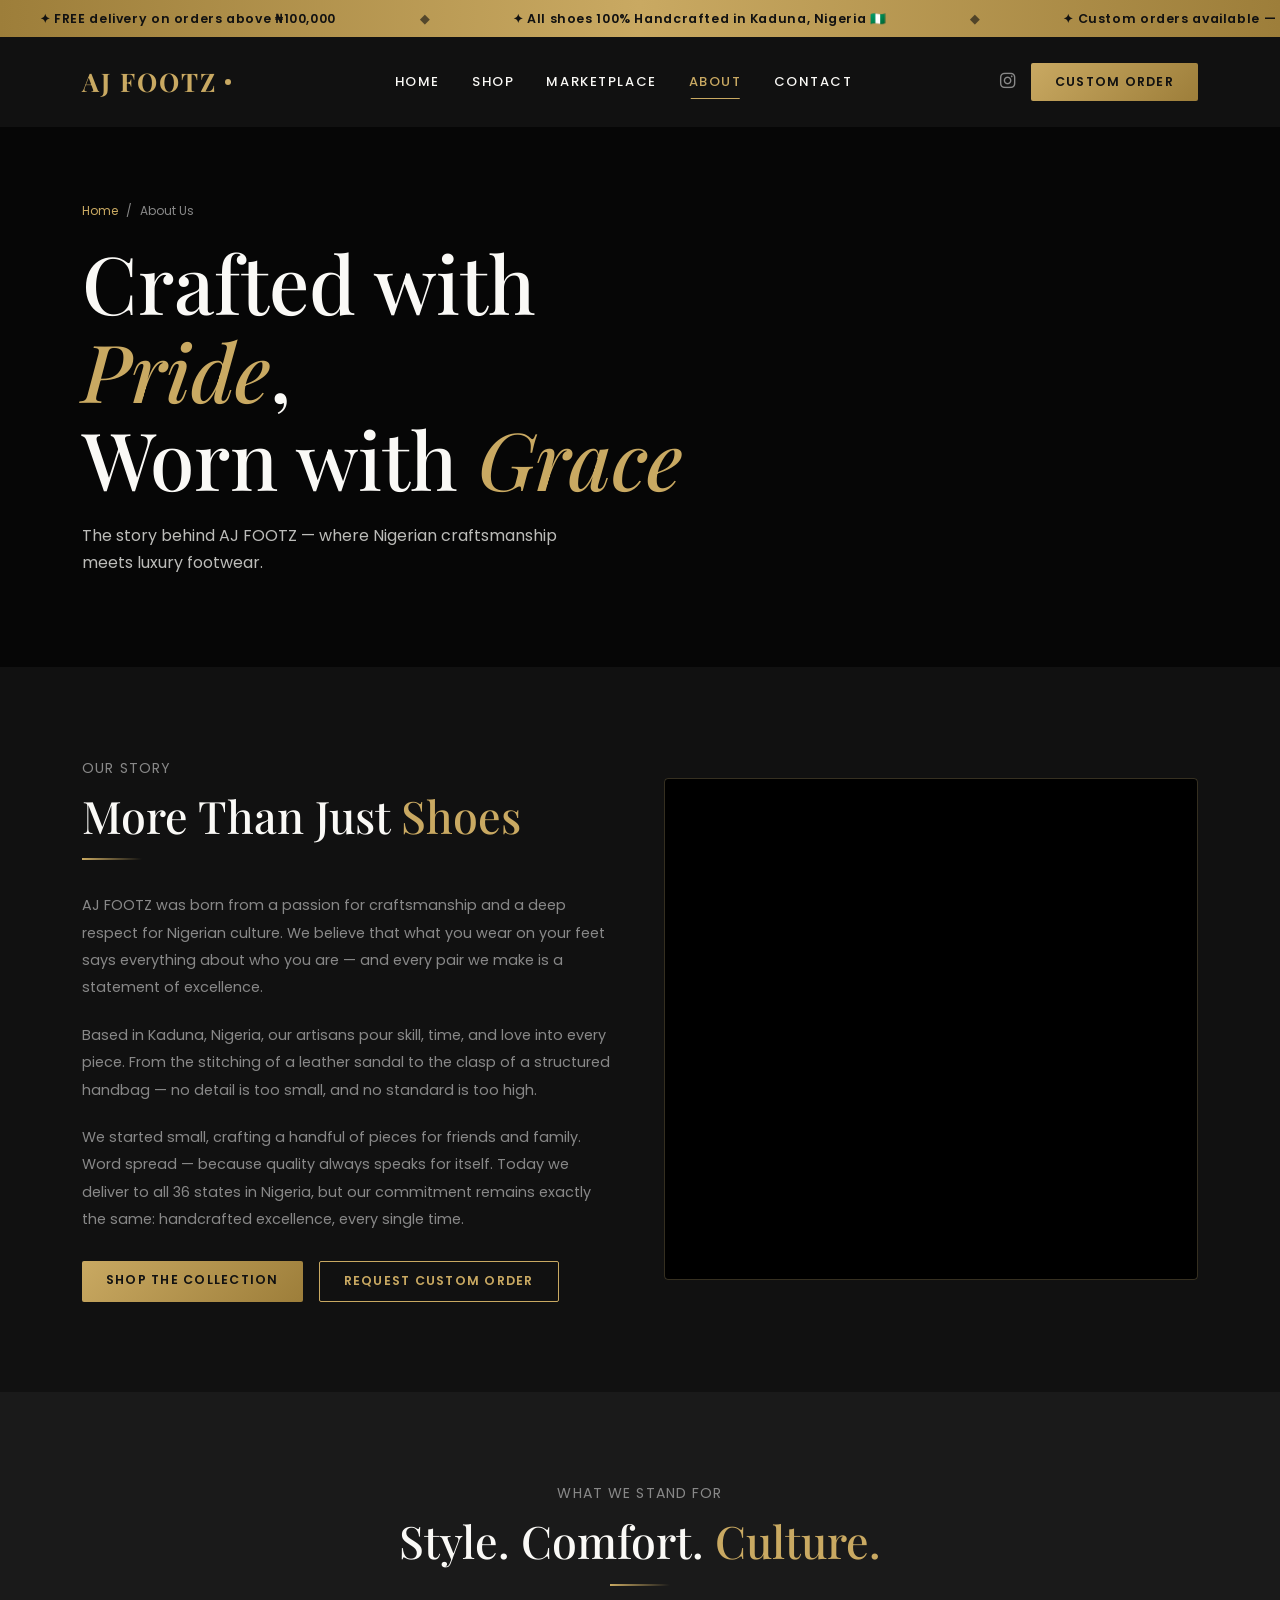
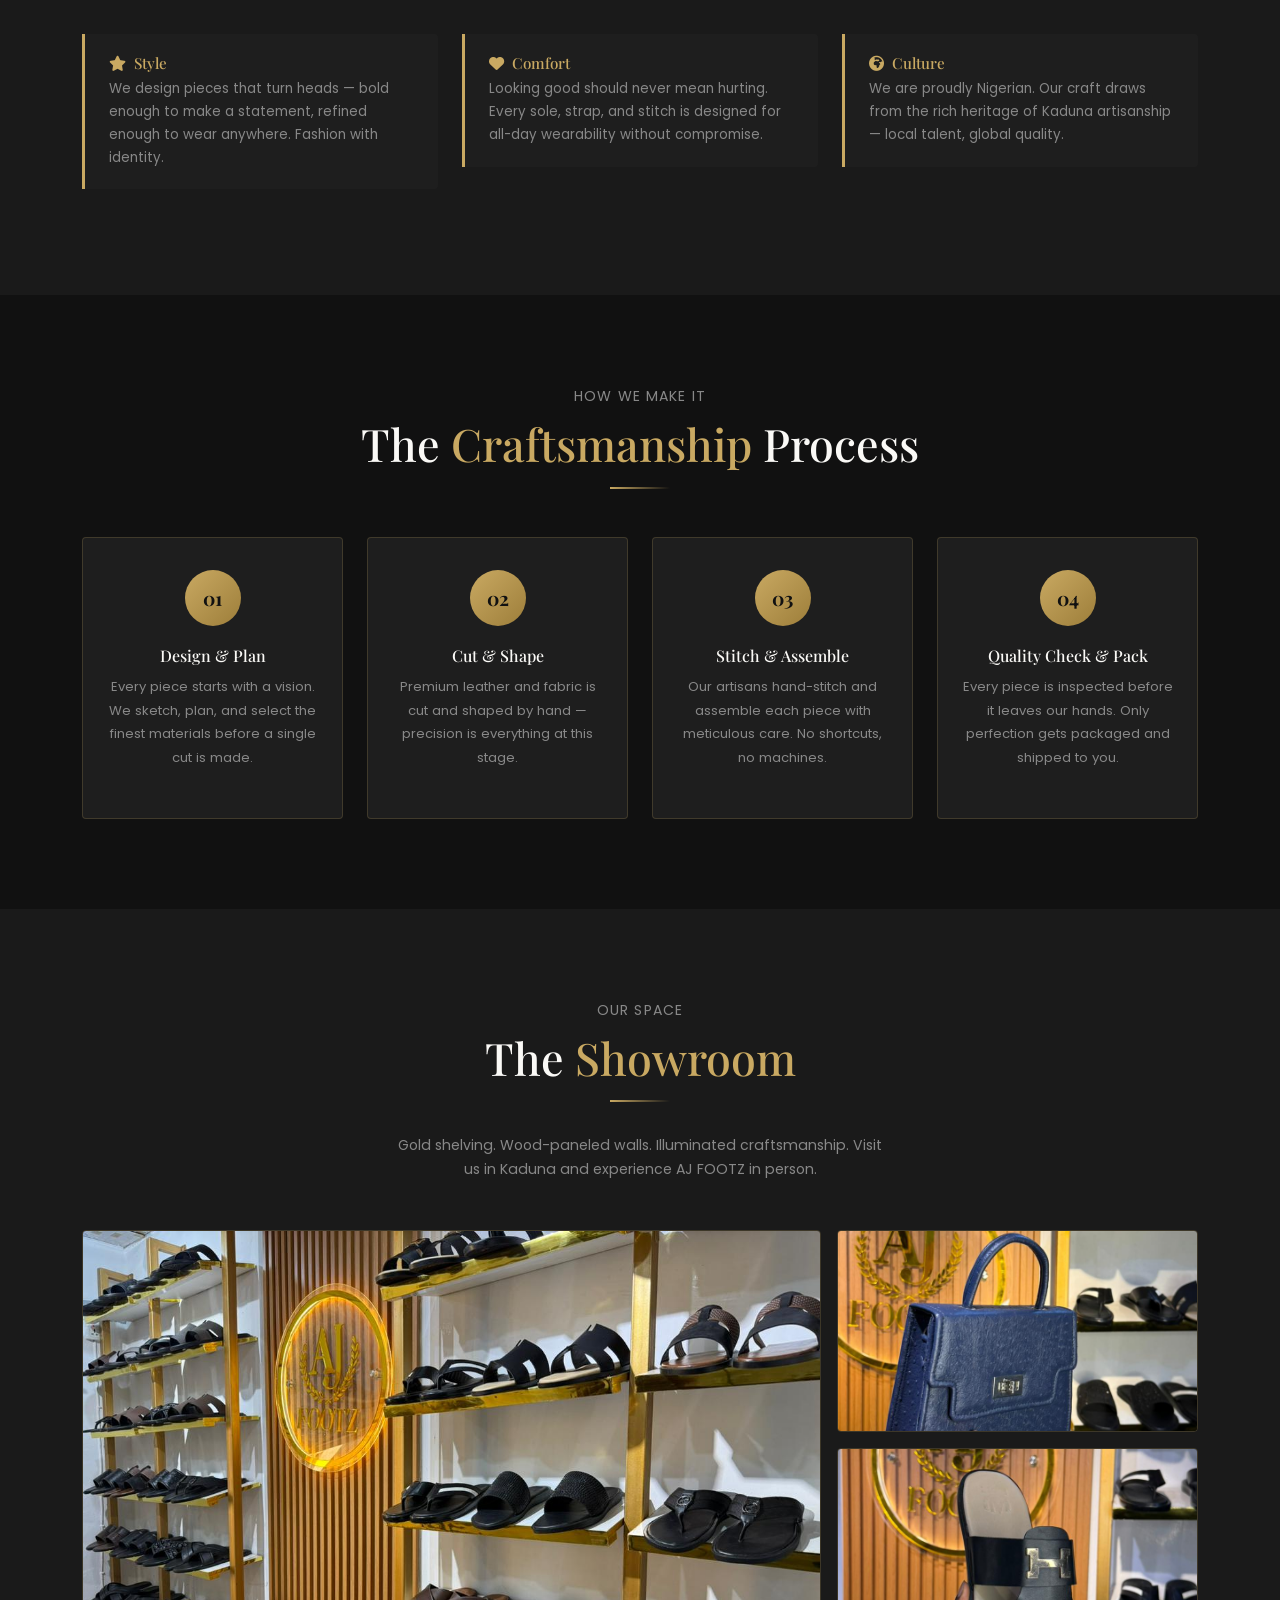
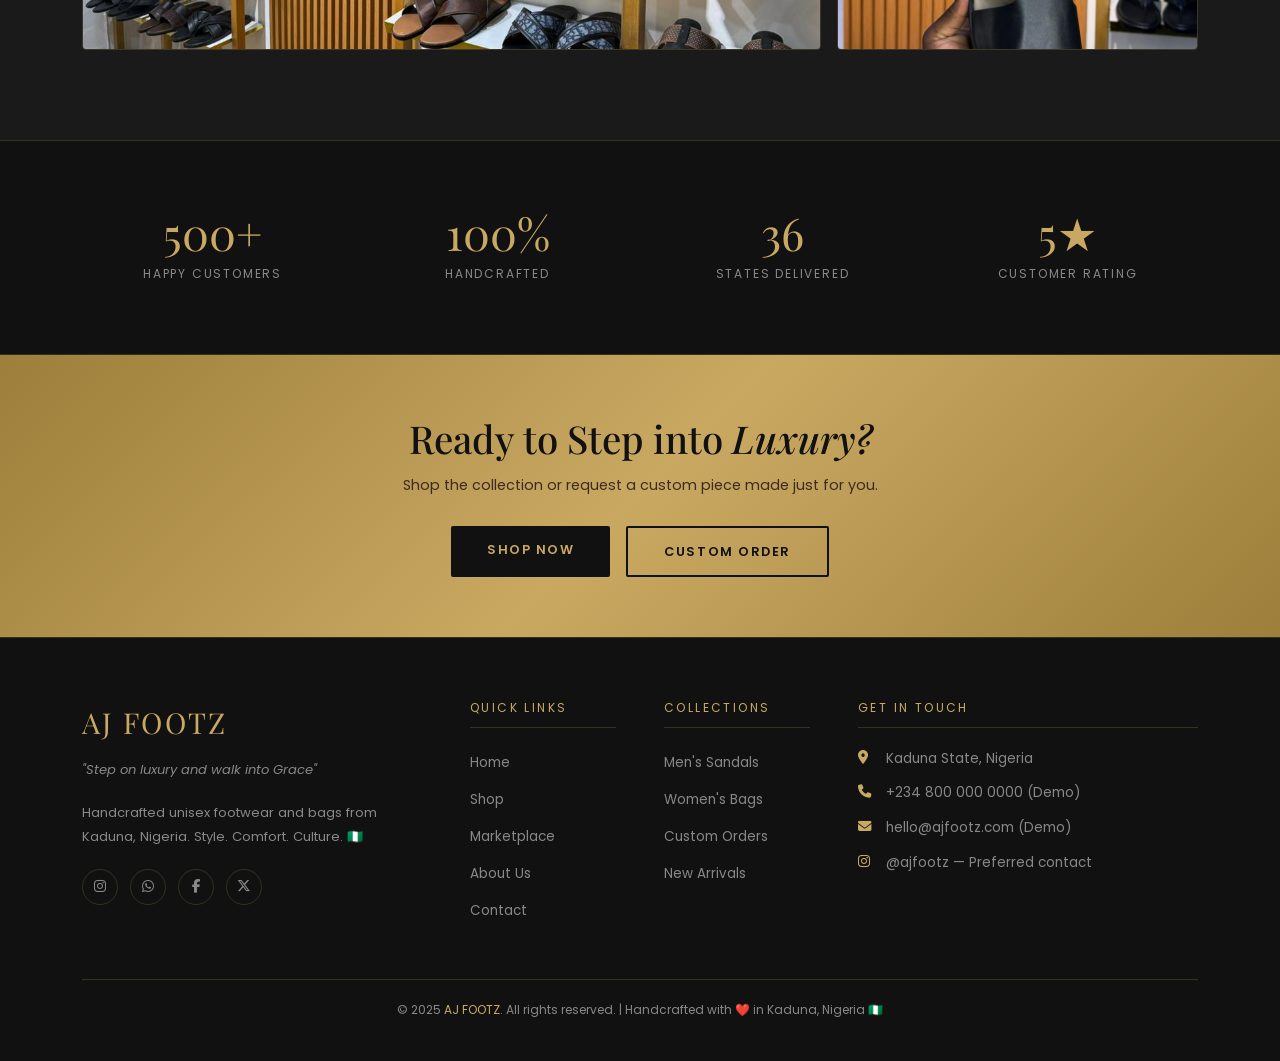
==== about.html @ 31c1bf6a "first commit" ====
<!DOCTYPE html>
<html lang="en">

<head>
  <meta charset="UTF-8">
  <meta name="viewport" content="width=device-width, initial-scale=1.0">
  <title>About Us — AJ FOOTZ</title>
  <meta name="description"
    content="The story behind AJ FOOTZ — Handcrafted luxury footwear and bags from Kaduna, Nigeria.">
  <link href="https://cdn.jsdelivr.net/npm/bootstrap@5.3.2/dist/css/bootstrap.min.css" rel="stylesheet">
  <link href="https://cdnjs.cloudflare.com/ajax/libs/font-awesome/6.5.0/css/all.min.css" rel="stylesheet">
  <link href="css/style.css" rel="stylesheet">
</head>

<body>

  <!-- Announcement Bar -->
  <div class="announcement-bar">
    <div class="marquee-track">
      <span>✦ FREE delivery on orders above ₦100,000</span>
      <span class="dot">◆</span>
      <span>✦ All shoes 100% Handcrafted in Kaduna, Nigeria 🇳🇬</span>
      <span class="dot">◆</span>
      <span>✦ Custom orders available — DM us on Instagram</span>
      <span class="dot">◆</span>
      <span>✦ New arrivals every week — check the shop!</span>
      <span class="dot">◆</span>
      <span>✦ FREE delivery on orders above ₦100,000</span>
      <span class="dot">◆</span>
      <span>✦ All shoes 100% Handcrafted in Kaduna, Nigeria 🇳🇬</span>
      <span class="dot">◆</span>
      <span>✦ Custom orders available — DM us on Instagram</span>
      <span class="dot">◆</span>
      <span>✦ New arrivals every week — check the shop!</span>
    </div>
  </div>

  <!-- Navbar -->
  <nav id="mainNavbar" class="navbar navbar-expand-lg scrolled">
    <div class="container">
      <a class="navbar-brand" href="index.html">AJ FOOTZ <span class="brand-dot"></span></a>
      <button class="navbar-toggler" type="button" data-bs-toggle="collapse" data-bs-target="#navMenu">
        <i class="fas fa-bars" style="color:var(--gold)"></i>
      </button>
      <div class="collapse navbar-collapse" id="navMenu">
        <ul class="navbar-nav mx-auto gap-1">
          <li class="nav-item"><a class="nav-link" href="index.html">Home</a></li>
          <li class="nav-item"><a class="nav-link" href="shop.html">Shop</a></li>
          <li class="nav-item"><a class="nav-link" href="marketplace.html">Marketplace</a></li>
          <li class="nav-item"><a class="nav-link active" href="about.html">About</a></li>
          <li class="nav-item"><a class="nav-link" href="contact.html">Contact</a></li>
        </ul>
        <div class="d-flex align-items-center gap-3">
          <a href="https://instagram.com/ajfootz" target="_blank" style="color:var(--gray);font-size:1.1rem">
            <i class="fab fa-instagram"></i>
          </a>
          <a href="contact.html#custom" class="btn btn-gold btn-sm">Custom Order</a>
        </div>
      </div>
    </div>
  </nav>

  <!-- About Hero -->
  <section class="about-hero"
    style="background-image:url('https://images.unsplash.com/photo-1558769132-cb1aea458c5e?w=1400&q=80');min-height:60vh">
    <div class="container about-hero-content">
      <div class="breadcrumb-custom">
        <a href="index.html">Home</a><span>/</span>About Us
      </div>
      <h1 class="hero-title" style="animation:fadeInUp .8s .3s ease forwards;opacity:0;max-width:600px">
        Crafted with <em>Pride</em>,<br>Worn with <em>Grace</em>
      </h1>
      <p
        style="color:rgba(250,249,246,.75);max-width:500px;margin-top:16px;animation:fadeInUp .8s .5s ease forwards;opacity:0">
        The story behind AJ FOOTZ — where Nigerian craftsmanship meets luxury footwear.
      </p>
    </div>
  </section>

  <!-- Brand Story -->
  <section class="section-pad">
    <div class="container">
      <div class="row g-5 align-items-center">
        <div class="col-lg-6 reveal">
          <p class="section-subtitle">Our Story</p>
          <h2 class="section-title">More Than Just <span class="accent">Shoes</span></h2>
          <div class="gold-line"></div>
          <p style="color:var(--gray);font-size:.9rem;line-height:1.9;margin-bottom:20px">
            AJ FOOTZ was born from a passion for craftsmanship and a deep respect for Nigerian culture.
            We believe that what you wear on your feet says everything about who you are —
            and every pair we make is a statement of excellence.
          </p>
          <p style="color:var(--gray);font-size:.9rem;line-height:1.9;margin-bottom:20px">
            Based in Kaduna, Nigeria, our artisans pour skill, time, and love into every piece.
            From the stitching of a leather sandal to the clasp of a structured handbag —
            no detail is too small, and no standard is too high.
          </p>
          <p style="color:var(--gray);font-size:.9rem;line-height:1.9;margin-bottom:28px">
            We started small, crafting a handful of pieces for friends and family.
            Word spread — because quality always speaks for itself.
            Today we deliver to all 36 states in Nigeria,
            but our commitment remains exactly the same: handcrafted excellence, every single time.
          </p>
          <div class="d-flex gap-3 flex-wrap">
            <a href="marketplace.html" class="btn btn-gold">Shop the Collection</a>
            <a href="contact.html#custom" class="btn btn-outline-gold">Request Custom Order</a>
          </div>
        </div>
        <div class="col-lg-6 reveal">
          <div style="position:relative;border-radius:4px;overflow:hidden;border:1px solid var(--border)">
            <video src="images/video.mp4" autoplay muted loop playsinline
              style="width:100%;height:500px;display:block;border-radius:4px;object-fit:contain;background:#000;">
              <!-- Gold badge overlay -->
              <div style="position:absolute;bottom:16px;right:16px;background:linear-gradient(135deg,var(--gold),var(--gold-dark));
                      padding:14px 20px;border-radius:4px;">
                <div
                  style="font-family:'Playfair Display',serif;font-size:1.6rem;color:var(--black);font-weight:700;line-height:1">
                  500+</div>
                <div
                  style="font-size:.65rem;color:var(--brown);font-weight:700;letter-spacing:.1em;text-transform:uppercase">
                  Happy Customers</div>
              </div>
          </div>
        </div>
      </div>
    </div>
  </section>

  <!-- Values -->
  <section class="section-pad" style="background:var(--black-soft)">
    <div class="container">
      <div class="text-center mb-5">
        <p class="section-subtitle reveal">What We Stand For</p>
        <h2 class="section-title reveal">Style. Comfort. <span class="accent">Culture.</span></h2>
        <div class="gold-line center"></div>
      </div>
      <div class="row g-4">
        <div class="col-md-4 reveal">
          <div class="value-card">
            <h5><i class="fas fa-star me-2"></i>Style</h5>
            <p>We design pieces that turn heads — bold enough to make a statement, refined enough to wear anywhere.
              Fashion with identity.</p>
          </div>
        </div>
        <div class="col-md-4 reveal">
          <div class="value-card">
            <h5><i class="fas fa-heart me-2"></i>Comfort</h5>
            <p>Looking good should never mean hurting. Every sole, strap, and stitch is designed for all-day wearability
              without compromise.</p>
          </div>
        </div>
        <div class="col-md-4 reveal">
          <div class="value-card">
            <h5><i class="fas fa-globe-africa me-2"></i>Culture</h5>
            <p>We are proudly Nigerian. Our craft draws from the rich heritage of Kaduna artisanship — local talent,
              global quality.</p>
          </div>
        </div>
      </div>
    </div>
  </section>

  <!-- Craftsmanship Process -->
  <section class="section-pad">
    <div class="container">
      <div class="text-center mb-5">
        <p class="section-subtitle reveal">How We Make It</p>
        <h2 class="section-title reveal">The <span class="accent">Craftsmanship</span> Process</h2>
        <div class="gold-line center"></div>
      </div>
      <div class="row g-4">
        <div class="col-sm-6 col-lg-3 reveal">
          <div
            style="text-align:center;padding:32px 20px;background:var(--card-bg);border:1px solid var(--border);border-radius:4px;height:100%">
            <div style="width:56px;height:56px;background:linear-gradient(135deg,var(--gold),var(--gold-dark));
                      border-radius:50%;display:flex;align-items:center;justify-content:center;
                      margin:0 auto 20px;font-family:'Playfair Display',serif;font-size:1.2rem;
                      color:var(--black);font-weight:700">01</div>
            <h5 style="font-size:1rem;margin-bottom:10px">Design & Plan</h5>
            <p style="color:var(--gray);font-size:.82rem;line-height:1.8">
              Every piece starts with a vision. We sketch, plan, and select the finest materials before a single cut is
              made.
            </p>
          </div>
        </div>
        <div class="col-sm-6 col-lg-3 reveal">
          <div
            style="text-align:center;padding:32px 20px;background:var(--card-bg);border:1px solid var(--border);border-radius:4px;height:100%">
            <div style="width:56px;height:56px;background:linear-gradient(135deg,var(--gold),var(--gold-dark));
                      border-radius:50%;display:flex;align-items:center;justify-content:center;
                      margin:0 auto 20px;font-family:'Playfair Display',serif;font-size:1.2rem;
                      color:var(--black);font-weight:700">02</div>
            <h5 style="font-size:1rem;margin-bottom:10px">Cut & Shape</h5>
            <p style="color:var(--gray);font-size:.82rem;line-height:1.8">
              Premium leather and fabric is cut and shaped by hand — precision is everything at this stage.
            </p>
          </div>
        </div>
        <div class="col-sm-6 col-lg-3 reveal">
          <div
            style="text-align:center;padding:32px 20px;background:var(--card-bg);border:1px solid var(--border);border-radius:4px;height:100%">
            <div style="width:56px;height:56px;background:linear-gradient(135deg,var(--gold),var(--gold-dark));
                      border-radius:50%;display:flex;align-items:center;justify-content:center;
                      margin:0 auto 20px;font-family:'Playfair Display',serif;font-size:1.2rem;
                      color:var(--black);font-weight:700">03</div>
            <h5 style="font-size:1rem;margin-bottom:10px">Stitch & Assemble</h5>
            <p style="color:var(--gray);font-size:.82rem;line-height:1.8">
              Our artisans hand-stitch and assemble each piece with meticulous care. No shortcuts, no machines.
            </p>
          </div>
        </div>
        <div class="col-sm-6 col-lg-3 reveal">
          <div
            style="text-align:center;padding:32px 20px;background:var(--card-bg);border:1px solid var(--border);border-radius:4px;height:100%">
            <div style="width:56px;height:56px;background:linear-gradient(135deg,var(--gold),var(--gold-dark));
                      border-radius:50%;display:flex;align-items:center;justify-content:center;
                      margin:0 auto 20px;font-family:'Playfair Display',serif;font-size:1.2rem;
                      color:var(--black);font-weight:700">04</div>
            <h5 style="font-size:1rem;margin-bottom:10px">Quality Check & Pack</h5>
            <p style="color:var(--gray);font-size:.82rem;line-height:1.8">
              Every piece is inspected before it leaves our hands. Only perfection gets packaged and shipped to you.
            </p>
          </div>
        </div>
      </div>
    </div>
  </section>

  <!-- Showroom / Gallery -->
  <section class="section-pad" style="background:var(--black-soft)">
  <div class="container">
    <div class="text-center mb-5">
      <p class="section-subtitle reveal">Our Space</p>
      <h2 class="section-title reveal">The <span class="accent">Showroom</span></h2>
      <div class="gold-line center"></div>
      <p style="color:var(--gray);font-size:.88rem;max-width:500px;margin:0 auto">
        Gold shelving. Wood-paneled walls. Illuminated craftsmanship. 
        Visit us in Kaduna and experience AJ FOOTZ in person.
      </p>
    </div>
    <div class="row g-3">
      <!-- Main big showroom image -->
      <div class="col-md-8 reveal">
        <div style="width:100%;height:420px;overflow:hidden;border-radius:4px;border:1px solid var(--border)">
          <img src="images/shoe_rack.jpeg" alt="AJ FOOTZ Showroom"
            style="width:100%;height:100%;object-fit:cover;object-position:center top;">
        </div>
      </div>
      <!-- Side product images stacked to match height -->
      <div class="col-md-4 d-flex flex-column gap-3">
        <div class="reveal" style="overflow:hidden;border-radius:4px;border:1px solid var(--border)">
          <img src="images/bag_6.jpeg" alt="Women's Bags Display"
            style="width:100%;height:200px;object-fit:cover;object-position:center;">
        </div>
        <div class="reveal" style="overflow:hidden;border-radius:4px;border:1px solid var(--border)">
          <img src="images/palm_13.jpeg" alt="Men's Shoes Display"
            style="width:100%;height:200px;object-fit:cover;object-position:center;">
        </div>
      </div>
    </div>
  </div>
</section>

  <!-- Stats -->
  <section style="padding:70px 0;border-top:1px solid var(--border);border-bottom:1px solid var(--border)">
    <div class="container">
      <div class="row g-4 text-center">
        <div class="col-6 col-md-3 reveal">
          <div style="font-family:'Playfair Display',serif;font-size:2.8rem;color:var(--gold);line-height:1">500+</div>
          <div style="font-size:.75rem;letter-spacing:.15em;text-transform:uppercase;color:var(--gray);margin-top:8px">
            Happy Customers</div>
        </div>
        <div class="col-6 col-md-3 reveal">
          <div style="font-family:'Playfair Display',serif;font-size:2.8rem;color:var(--gold);line-height:1">100%</div>
          <div style="font-size:.75rem;letter-spacing:.15em;text-transform:uppercase;color:var(--gray);margin-top:8px">
            Handcrafted</div>
        </div>
        <div class="col-6 col-md-3 reveal">
          <div style="font-family:'Playfair Display',serif;font-size:2.8rem;color:var(--gold);line-height:1">36</div>
          <div style="font-size:.75rem;letter-spacing:.15em;text-transform:uppercase;color:var(--gray);margin-top:8px">
            States Delivered</div>
        </div>
        <div class="col-6 col-md-3 reveal">
          <div style="font-family:'Playfair Display',serif;font-size:2.8rem;color:var(--gold);line-height:1">5★</div>
          <div style="font-size:.75rem;letter-spacing:.15em;text-transform:uppercase;color:var(--gray);margin-top:8px">
            Customer Rating</div>
        </div>
      </div>
    </div>
  </section>

  <!-- CTA -->
  <div class="custom-order-banner">
    <div class="container reveal">
      <h2>Ready to Step into <em style="font-style:italic">Luxury?</em></h2>
      <p>Shop the collection or request a custom piece made just for you.</p>
      <div class="d-flex gap-3 justify-content-center flex-wrap">
        <a href="marketplace.html" class="btn"
          style="background:var(--black);color:var(--gold)!important;border:none;padding:14px 36px;font-size:.8rem;font-weight:600;letter-spacing:.12em;text-transform:uppercase;border-radius:2px">
          Shop Now
        </a>
        <a href="contact.html#custom" class="btn"
          style="background:transparent;color:var(--black)!important;border:2px solid var(--black);padding:14px 36px;font-size:.8rem;font-weight:600;letter-spacing:.12em;text-transform:uppercase;border-radius:2px">
          Custom Order
        </a>
      </div>
    </div>
  </div>

  <!-- Footer -->
  <footer class="site-footer">
    <div class="container">
      <div class="row g-5">
        <div class="col-lg-4">
          <div class="footer-brand">AJ FOOTZ</div>
          <p class="footer-tagline">"Step on luxury and walk into Grace"</p>
          <p style="color:var(--gray);font-size:.82rem;line-height:1.8;margin-bottom:20px">
            Handcrafted unisex footwear and bags from Kaduna, Nigeria. Style. Comfort. Culture. 🇳🇬
          </p>
          <div class="footer-social">
            <a href="https://instagram.com/ajfootz" target="_blank"><i class="fab fa-instagram"></i></a>
            <a href="https://wa.me/2348000000000" target="_blank"><i class="fab fa-whatsapp"></i></a>
            <a href="#"><i class="fab fa-facebook-f"></i></a>
            <a href="#"><i class="fab fa-x-twitter"></i></a>
          </div>
        </div>
        <div class="col-6 col-lg-2">
          <div class="footer-heading">Quick Links</div>
          <ul class="footer-links">
            <li><a href="index.html">Home</a></li>
            <li><a href="shop.html">Shop</a></li>
            <li><a href="marketplace.html">Marketplace</a></li>
            <li><a href="about.html">About Us</a></li>
            <li><a href="contact.html">Contact</a></li>
          </ul>
        </div>
        <div class="col-6 col-lg-2">
          <div class="footer-heading">Collections</div>
          <ul class="footer-links">
            <li><a href="shop.html?cat=shoes">Men's Sandals</a></li>
            <li><a href="shop.html?cat=bags">Women's Bags</a></li>
            <li><a href="contact.html#custom">Custom Orders</a></li>
            <li><a href="marketplace.html">New Arrivals</a></li>
          </ul>
        </div>
        <div class="col-lg-4">
          <div class="footer-heading">Get In Touch</div>
          <div class="footer-contact-item"><i class="fas fa-map-marker-alt"></i><span>Kaduna State, Nigeria</span></div>
          <div class="footer-contact-item"><i class="fas fa-phone"></i><span>+234 800 000 0000 (Demo)</span></div>
          <div class="footer-contact-item"><i class="fas fa-envelope"></i><span>hello@ajfootz.com (Demo)</span></div>
          <div class="footer-contact-item"><i class="fab fa-instagram"></i><span>@ajfootz — Preferred contact</span>
          </div>
        </div>
      </div>
      <div class="footer-bottom">
        <p>© 2025 <span>AJ FOOTZ</span>. All rights reserved. | Handcrafted with ❤️ in Kaduna, Nigeria 🇳🇬</p>
      </div>
    </div>
  </footer>

  <script src="https://cdn.jsdelivr.net/npm/bootstrap@5.3.2/dist/js/bootstrap.bundle.min.js"></script>
  <script src="js/products.js"></script>
  <script src="js/main.js"></script>
</body>

</html>
---- css/style.css ----
/* ─── AJ FOOTZ — Luxury Footwear Brand ────────────────────────────────────── */
@import url('https://fonts.googleapis.com/css2?family=Playfair+Display:ital,wght@0,400;0,600;0,700;1,400&family=Poppins:wght@300;400;500;600&display=swap');

:root {
  --gold:        #C9A962;
  --gold-light:  #e8cc85;
  --gold-dark:   #9d7e3a;
  --black:       #111111;
  --black-soft:  #1A1A1A;
  --card-bg:     #1e1e1e;
  --cream:       #FAF9F6;
  --cream-dark:  #e8e4dc;
  --brown:       #3D2B1F;
  --gray:        #888888;
  --border:      rgba(201,169,98,0.2);
  --transition:  all 0.35s cubic-bezier(0.4,0,0.2,1);
}

*, *::before, *::after { box-sizing: border-box; margin: 0; padding: 0; }

html { scroll-behavior: smooth; }

body {
  font-family: 'Poppins', sans-serif;
  background-color: var(--black);
  color: var(--cream);
  overflow-x: hidden;
  line-height: 1.7;
}

h1,h2,h3,h4,h5,h6 {
  font-family: 'Playfair Display', serif;
  color: var(--cream);
}

a { color: var(--gold); text-decoration: none; transition: var(--transition); }
a:hover { color: var(--gold-light); }

img { max-width: 100%; }

/* ─── Announcement Bar ────────────────────────────────────────────────────── */
.announcement-bar {
  background: linear-gradient(90deg, var(--gold-dark), var(--gold), var(--gold-dark));
  color: var(--black);
  font-size: 0.78rem;
  font-weight: 600;
  letter-spacing: 0.05em;
  overflow: hidden;
  white-space: nowrap;
  padding: 8px 0;
  position: relative;
  z-index: 1100;
}

.announcement-bar .marquee-track {
  display: inline-block;
  animation: marquee 30s linear infinite;
}

.announcement-bar span { margin: 0 2.5rem; }
.announcement-bar .dot { color: var(--black); opacity: 0.6; }

@keyframes marquee {
  from { transform: translateX(0); }
  to   { transform: translateX(-50%); }
}

/* ─── Navbar ──────────────────────────────────────────────────────────────── */
#mainNavbar {
  background: transparent;
  padding: 18px 0;
  transition: var(--transition);
  position: sticky;
  top: 0;
  z-index: 1050;
}

#mainNavbar.scrolled {
  background: rgba(17,17,17,0.97);
  backdrop-filter: blur(12px);
  padding: 10px 0;
  box-shadow: 0 2px 30px rgba(0,0,0,0.5);
  border-bottom: 1px solid var(--border);
}

.navbar-brand {
  font-family: 'Playfair Display', serif;
  font-size: 1.6rem;
  font-weight: 700;
  letter-spacing: 0.08em;
  color: var(--gold) !important;
  display: flex;
  align-items: center;
  gap: 8px;
}

.navbar-brand .brand-dot {
  width: 6px; height: 6px;
  background: var(--gold);
  border-radius: 50%;
  display: inline-block;
}

.nav-link {
  color: var(--cream) !important;
  font-size: 0.82rem;
  font-weight: 500;
  letter-spacing: 0.12em;
  text-transform: uppercase;
  padding: 6px 14px !important;
  position: relative;
  transition: var(--transition);
}

.nav-link::after {
  content: '';
  position: absolute;
  bottom: 0; left: 50%;
  width: 0; height: 1px;
  background: var(--gold);
  transition: var(--transition);
  transform: translateX(-50%);
}

.nav-link:hover, .nav-link.active {
  color: var(--gold) !important;
}

.nav-link:hover::after, .nav-link.active::after { width: 60%; }

.navbar-toggler {
  border: 1px solid var(--border) !important;
  color: var(--gold) !important;
}

/* ─── Buttons ─────────────────────────────────────────────────────────────── */
.btn-gold {
  background: linear-gradient(135deg, var(--gold), var(--gold-dark));
  color: var(--black) !important;
  font-family: 'Poppins', sans-serif;
  font-size: 0.78rem;
  font-weight: 600;
  letter-spacing: 0.1em;
  text-transform: uppercase;
  border: none;
  padding: 10px 24px;
  border-radius: 2px;
  transition: var(--transition);
  cursor: pointer;
}

.btn-gold:hover {
  background: linear-gradient(135deg, var(--gold-light), var(--gold));
  transform: translateY(-2px);
  box-shadow: 0 6px 20px rgba(201,169,98,0.3);
  color: var(--black) !important;
}

.btn-outline-gold {
  background: transparent;
  color: var(--gold) !important;
  border: 1px solid var(--gold);
  font-size: 0.78rem;
  font-weight: 600;
  letter-spacing: 0.1em;
  text-transform: uppercase;
  padding: 10px 24px;
  border-radius: 2px;
  transition: var(--transition);
  cursor: pointer;
}

.btn-outline-gold:hover {
  background: var(--gold);
  color: var(--black) !important;
  transform: translateY(-2px);
  box-shadow: 0 6px 20px rgba(201,169,98,0.2);
}

.btn-lg-gold {
  padding: 16px 40px;
  font-size: 0.88rem;
  letter-spacing: 0.15em;
}

/* ─── Section Headings ────────────────────────────────────────────────────── */
.section-title {
  font-family: 'Playfair Display', serif;
  font-size: clamp(1.8rem, 4vw, 2.8rem);
  color: var(--cream);
  line-height: 1.2;
}

.section-title .accent { color: var(--gold); }

.section-subtitle {
  color: var(--gray);
  font-size: 0.88rem;
  letter-spacing: 0.08em;
  text-transform: uppercase;
  margin-bottom: 8px;
}

.gold-line {
  width: 60px; height: 2px;
  background: linear-gradient(90deg, var(--gold), transparent);
  margin: 16px 0 32px;
}

.gold-line.center { margin: 16px auto 32px; }

/* ─── Hero Section ────────────────────────────────────────────────────────── */
.hero-section {
  position: relative;
  min-height: 92vh;
  overflow: hidden;
}

.hero-section .carousel, .hero-section .carousel-inner,
.hero-section .carousel-item { height: 92vh; }

.hero-slide {
  height: 92vh;
  background-size: cover;
  background-position: center;
  position: relative;
}

.hero-slide::before {
  content: '';
  position: absolute; inset: 0;
  background: linear-gradient(135deg, rgba(0,0,0,0.75) 40%, rgba(0,0,0,0.3) 100%);
}

.hero-content {
  position: absolute;
  top: 50%; left: 50%;
  transform: translate(-50%, -50%);
  text-align: center;
  width: 90%;
  max-width: 800px;
}

.hero-eyebrow {
  font-size: 0.75rem;
  letter-spacing: 0.3em;
  text-transform: uppercase;
  color: var(--gold);
  margin-bottom: 16px;
  opacity: 0;
  animation: fadeInDown 0.8s 0.3s ease forwards;
}

.hero-title {
  font-family: 'Playfair Display', serif;
  font-size: clamp(2.5rem, 7vw, 5rem);
  line-height: 1.1;
  color: var(--cream);
  margin-bottom: 20px;
  opacity: 0;
  animation: fadeInUp 0.8s 0.5s ease forwards;
}

.hero-title em { color: var(--gold); font-style: italic; }

.hero-sub {
  font-size: 1rem;
  color: rgba(250,249,246,0.75);
  margin-bottom: 36px;
  opacity: 0;
  animation: fadeInUp 0.8s 0.7s ease forwards;
}

.hero-btns {
  opacity: 0;
  animation: fadeInUp 0.8s 0.9s ease forwards;
  display: flex;
  gap: 16px;
  justify-content: center;
  flex-wrap: wrap;
}

.carousel-control-prev, .carousel-control-next {
  width: 50px;
  opacity: 0.7;
}

.carousel-indicators [data-bs-target] {
  background-color: var(--gold);
  width: 30px; height: 2px;
  border-radius: 0;
}

/* ─── Stats Bar ───────────────────────────────────────────────────────────── */
.stats-bar {
  background: var(--black-soft);
  border-top: 1px solid var(--border);
  border-bottom: 1px solid var(--border);
  padding: 28px 0;
}

.stat-item { text-align: center; }
.stat-num {
  font-family: 'Playfair Display', serif;
  font-size: 2rem;
  color: var(--gold);
  display: block;
}

.stat-label {
  font-size: 0.72rem;
  letter-spacing: 0.15em;
  text-transform: uppercase;
  color: var(--gray);
}

/* ─── Category Cards ──────────────────────────────────────────────────────── */
.category-card {
  position: relative;
  overflow: hidden;
  border-radius: 4px;
  cursor: pointer;
  aspect-ratio: 4/3;  /* 👈 change this to 16/9 for wider, less tall */
}

.category-card img {
  width: 100%; height: 100%;
  object-fit: cover;
  transition: transform 0.6s ease;
}

.category-card:hover img { transform: scale(1.06); }

.category-card-overlay {
  position: absolute; inset: 0;
  background: linear-gradient(to top, rgba(0,0,0,0.85) 40%, transparent 100%);
  display: flex;
  flex-direction: column;
  justify-content: flex-end;
  padding: 28px;
}

.category-card-title {
  font-family: 'Playfair Display', serif;
  font-size: 1.6rem;
  color: var(--cream);
  margin-bottom: 4px;
}

.category-card-sub {
  font-size: 0.75rem;
  letter-spacing: 0.1em;
  text-transform: uppercase;
  color: var(--gold);
  margin-bottom: 16px;
}

.category-card-arrow {
  width: 40px; height: 40px;
  border: 1px solid var(--gold);
  border-radius: 50%;
  display: flex; align-items: center; justify-content: center;
  color: var(--gold);
  transition: var(--transition);
}

.category-card:hover .category-card-arrow {
  background: var(--gold);
  color: var(--black);
}

/* ─── Product Cards ───────────────────────────────────────────────────────── */
.product-card {
  background: var(--card-bg);
  border: 1px solid var(--border);
  border-radius: 4px;
  overflow: hidden;
  transition: var(--transition);
  height: 100%;
  position: relative;
}

.product-card:hover {
  transform: translateY(-6px);
  box-shadow: 0 16px 40px rgba(0,0,0,0.4);
  border-color: rgba(201,169,98,0.5);
}

.product-badge {
  position: absolute;
  top: 12px; left: 12px;
  background: linear-gradient(135deg, var(--gold), var(--gold-dark));
  color: var(--black);
  font-size: 0.65rem;
  font-weight: 700;
  letter-spacing: 0.1em;
  text-transform: uppercase;
  padding: 4px 10px;
  border-radius: 2px;
  z-index: 2;
}

.product-img-wrap {
  position: relative;
  overflow: hidden;
  aspect-ratio: 1/1;
}

.product-img {
  width: 100%; height: 100%;
  object-fit: cover;
  transition: transform 0.5s ease;
}

.product-card:hover .product-img { transform: scale(1.05); }

.product-overlay {
  position: absolute; inset: 0;
  background: rgba(0,0,0,0.75);
  display: flex;
  align-items: center;
  justify-content: center;
  padding: 20px;
  opacity: 0;
  transition: var(--transition);
}

.product-card:hover .product-overlay { opacity: 1; }

.product-desc-preview {
  color: var(--cream);
  font-size: 0.8rem;
  text-align: center;
  line-height: 1.6;
}

.product-info { padding: 16px; }

.product-name {
  font-size: 0.95rem;
  font-family: 'Playfair Display', serif;
  margin-bottom: 4px;
  color: var(--cream);
}

.product-price {
  color: var(--gold);
  font-weight: 600;
  font-size: 1.05rem;
  margin-bottom: 12px;
}

.size-select {
  background: var(--black-soft);
  border: 1px solid var(--border);
  color: var(--cream);
  font-size: 0.78rem;
  padding: 6px 10px;
  border-radius: 2px;
  margin-bottom: 8px;
}

.size-select:focus {
  background: var(--black-soft);
  border-color: var(--gold);
  color: var(--cream);
  box-shadow: 0 0 0 2px rgba(201,169,98,0.15);
  outline: none;
}

/* ─── Why Choose Us ───────────────────────────────────────────────────────── */
.why-grid { display: grid; grid-template-columns: repeat(auto-fit, minmax(220px, 1fr)); gap: 24px; }

.why-card {
  text-align: center;
  padding: 36px 24px;
  border: 1px solid var(--border);
  border-radius: 4px;
  background: var(--card-bg);
  transition: var(--transition);
}

.why-card:hover {
  border-color: rgba(201,169,98,0.5);
  transform: translateY(-4px);
}

.why-icon {
  width: 60px; height: 60px;
  border: 1px solid var(--gold);
  border-radius: 50%;
  display: flex; align-items: center; justify-content: center;
  margin: 0 auto 20px;
  font-size: 1.3rem;
  color: var(--gold);
  transition: var(--transition);
}

.why-card:hover .why-icon {
  background: var(--gold);
  color: var(--black);
}

.why-card h5 {
  font-size: 1rem;
  margin-bottom: 8px;
  color: var(--cream);
}

.why-card p { font-size: 0.82rem; color: var(--gray); line-height: 1.7; }

/* ─── Testimonials ────────────────────────────────────────────────────────── */
.testimonial-card {
  background: var(--card-bg);
  border: 1px solid var(--border);
  border-radius: 4px;
  padding: 32px;
  position: relative;
}

.testimonial-card::before {
  content: '"';
  font-family: 'Playfair Display', serif;
  font-size: 5rem;
  color: var(--gold);
  opacity: 0.2;
  position: absolute;
  top: 10px; left: 20px;
  line-height: 1;
}

.testimonial-stars { color: var(--gold); font-size: 0.85rem; margin-bottom: 12px; }

.testimonial-text {
  font-size: 0.88rem;
  color: rgba(250,249,246,0.8);
  line-height: 1.8;
  margin-bottom: 20px;
  font-style: italic;
}

.testimonial-author {
  display: flex; align-items: center; gap: 12px;
}

.testimonial-avatar {
  width: 42px; height: 42px;
  border-radius: 50%;
  background: linear-gradient(135deg, var(--gold), var(--gold-dark));
  display: flex; align-items: center; justify-content: center;
  font-family: 'Playfair Display', serif;
  font-size: 1.1rem;
  color: var(--black);
  font-weight: 700;
}

.testimonial-name { font-weight: 600; font-size: 0.88rem; }
.testimonial-loc { font-size: 0.72rem; color: var(--gray); }

/* ─── Instagram CTA Section ───────────────────────────────────────────────── */
.instagram-cta {
  background: linear-gradient(135deg, var(--brown) 0%, var(--black-soft) 100%);
  border-top: 1px solid var(--border);
  border-bottom: 1px solid var(--border);
  padding: 80px 0;
  text-align: center;
}

/* ─── Custom Order CTA Banner ─────────────────────────────────────────────── */
.custom-order-banner {
  background: linear-gradient(135deg, var(--gold-dark) 0%, var(--gold) 50%, var(--gold-dark) 100%);
  padding: 60px 0;
  text-align: center;
}

.custom-order-banner h2 {
  font-family: 'Playfair Display', serif;
  font-size: clamp(1.6rem, 3vw, 2.4rem);
  color: var(--black);
  margin-bottom: 12px;
}

.custom-order-banner p { color: var(--brown); margin-bottom: 28px; font-size: 0.9rem; }

.custom-order-banner .btn {
  background: var(--black);
  color: var(--gold) !important;
  border: none;
  padding: 14px 36px;
  font-size: 0.8rem;
  font-weight: 600;
  letter-spacing: 0.12em;
  text-transform: uppercase;
  border-radius: 2px;
  transition: var(--transition);
}

.custom-order-banner .btn:hover {
  background: var(--black-soft);
  transform: translateY(-2px);
  box-shadow: 0 8px 24px rgba(0,0,0,0.3);
}

/* ─── Footer ──────────────────────────────────────────────────────────────── */
.site-footer {
  background: var(--black);
  border-top: 1px solid var(--border);
  padding: 60px 0 24px;
}

.footer-brand {
  font-family: 'Playfair Display', serif;
  font-size: 1.8rem;
  color: var(--gold);
  letter-spacing: 0.08em;
  margin-bottom: 12px;
}

.footer-tagline {
  font-size: 0.82rem;
  color: var(--gray);
  font-style: italic;
  margin-bottom: 20px;
}

.footer-social a {
  width: 36px; height: 36px;
  border: 1px solid var(--border);
  border-radius: 50%;
  display: inline-flex; align-items: center; justify-content: center;
  color: var(--gray);
  margin-right: 8px;
  transition: var(--transition);
  font-size: 0.85rem;
}

.footer-social a:hover {
  border-color: var(--gold);
  color: var(--gold);
  transform: translateY(-2px);
}

.footer-heading {
  font-size: 0.75rem;
  letter-spacing: 0.2em;
  text-transform: uppercase;
  color: var(--gold);
  margin-bottom: 20px;
  padding-bottom: 8px;
  border-bottom: 1px solid var(--border);
}

.footer-links { list-style: none; padding: 0; }
.footer-links li { margin-bottom: 10px; }
.footer-links a {
  color: var(--gray);
  font-size: 0.84rem;
  transition: var(--transition);
}

.footer-links a:hover { color: var(--gold); padding-left: 6px; }

.footer-contact-item {
  display: flex; gap: 12px;
  color: var(--gray);
  font-size: 0.84rem;
  margin-bottom: 12px;
  align-items: flex-start;
}

.footer-contact-item i { color: var(--gold); margin-top: 3px; min-width: 16px; }

.footer-bottom {
  border-top: 1px solid var(--border);
  padding-top: 20px;
  margin-top: 40px;
  text-align: center;
  font-size: 0.75rem;
  color: var(--gray);
}

.footer-bottom span { color: var(--gold); }

/* ─── About Page ──────────────────────────────────────────────────────────── */
.about-hero {
  min-height: 50vh;
  background-size: cover;
  background-position: center;
  position: relative;
  display: flex; align-items: center;
}

.about-hero::before {
  content: '';
  position: absolute; inset: 0;
  background: rgba(0,0,0,0.65);
}

.about-hero-content { position: relative; z-index: 1; }

.value-card {
  border-left: 3px solid var(--gold);
  padding: 20px 24px;
  background: var(--card-bg);
  border-radius: 0 4px 4px 0;
  margin-bottom: 16px;
}

.value-card h5 { color: var(--gold); font-size: 0.95rem; margin-bottom: 6px; }
.value-card p { color: var(--gray); font-size: 0.84rem; margin: 0; }

/* ─── Contact Page ────────────────────────────────────────────────────────── */
.contact-form-wrap {
  background: var(--card-bg);
  border: 1px solid var(--border);
  border-radius: 4px;
  padding: 40px;
}

.form-control, .form-select {
  background: var(--black-soft) !important;
  border: 1px solid var(--border) !important;
  color: var(--cream) !important;
  border-radius: 2px !important;
  padding: 12px 16px !important;
  font-size: 0.88rem !important;
  font-family: 'Poppins', sans-serif !important;
}

.form-control:focus, .form-select:focus {
  border-color: var(--gold) !important;
  box-shadow: 0 0 0 3px rgba(201,169,98,0.1) !important;
  outline: none !important;
}

.form-control::placeholder { color: var(--gray) !important; }

.form-label {
  font-size: 0.75rem;
  letter-spacing: 0.1em;
  text-transform: uppercase;
  color: var(--gray);
  margin-bottom: 6px;
}

.contact-info-card {
  background: var(--card-bg);
  border: 1px solid var(--border);
  border-radius: 4px;
  padding: 28px;
  margin-bottom: 16px;
  display: flex;
  gap: 16px;
  align-items: flex-start;
  transition: var(--transition);
}

.contact-info-card:hover { border-color: rgba(201,169,98,0.4); }

.contact-info-icon {
  width: 44px; height: 44px;
  background: linear-gradient(135deg, var(--gold), var(--gold-dark));
  border-radius: 2px;
  display: flex; align-items: center; justify-content: center;
  color: var(--black);
  font-size: 1rem;
  flex-shrink: 0;
}

/* ─── Shop Page ───────────────────────────────────────────────────────────── */
.shop-hero {
  min-height: 40vh;
  background: linear-gradient(135deg, var(--brown) 0%, var(--black-soft) 100%);
  display: flex; align-items: center;
  position: relative;
  overflow: hidden;
}

.shop-hero::before {
  content: 'AJ';
  position: absolute;
  right: -60px; top: 50%;
  transform: translateY(-50%);
  font-family: 'Playfair Display', serif;
  font-size: 18rem;
  color: rgba(201,169,98,0.04);
  letter-spacing: -0.05em;
  pointer-events: none;
}

/* ─── Filter Tabs ─────────────────────────────────────────────────────────── */
.filter-tabs { display: flex; gap: 8px; flex-wrap: wrap; margin-bottom: 36px; }

.filter-btn {
  background: transparent;
  border: 1px solid var(--border);
  color: var(--gray);
  font-size: 0.75rem;
  font-weight: 600;
  letter-spacing: 0.12em;
  text-transform: uppercase;
  padding: 8px 20px;
  border-radius: 2px;
  cursor: pointer;
  transition: var(--transition);
}

.filter-btn:hover, .filter-btn.active {
  background: var(--gold);
  border-color: var(--gold);
  color: var(--black);
}

/* ─── Cart Sidebar ────────────────────────────────────────────────────────── */
#cartOverlay {
  position: fixed; inset: 0;
  background: rgba(0,0,0,0.6);
  z-index: 1100;
  opacity: 0; pointer-events: none;
  transition: opacity 0.3s ease;
}

#cartOverlay.active { opacity: 1; pointer-events: all; }

#cartSidebar {
  position: fixed;
  top: 0; right: -420px;
  width: 420px;
  max-width: 95vw;
  height: 100vh;
  background: #161616;
  border-left: 1px solid var(--border);
  z-index: 1200;
  transition: right 0.4s cubic-bezier(0.4,0,0.2,1);
  display: flex;
  flex-direction: column;
}

#cartSidebar.open { right: 0; }

.cart-header {
  padding: 20px 24px;
  border-bottom: 1px solid var(--border);
  display: flex;
  align-items: center;
  justify-content: space-between;
}

.cart-header h5 {
  font-size: 1rem;
  color: var(--cream);
  margin: 0;
}

.cart-close {
  background: none; border: none;
  color: var(--gray);
  font-size: 1.2rem;
  cursor: pointer;
  transition: var(--transition);
  padding: 4px;
}

.cart-close:hover { color: var(--gold); }

.cart-body {
  flex: 1; overflow-y: auto;
  padding: 20px 24px;
  scrollbar-width: thin;
  scrollbar-color: var(--border) transparent;
}

.cart-item-img {
  width: 70px; height: 70px;
  object-fit: cover;
  border-radius: 2px;
  flex-shrink: 0;
}

.cart-item-name { font-size: 0.88rem; font-weight: 500; color: var(--cream); }
.cart-item-meta { font-size: 0.72rem; color: var(--gray); }
.cart-item-price { font-size: 0.9rem; color: var(--gold); font-weight: 600; }

.qty-btn {
  width: 26px; height: 26px;
  background: var(--black-soft);
  border: 1px solid var(--border);
  color: var(--cream);
  border-radius: 2px;
  cursor: pointer;
  font-size: 0.9rem;
  display: flex; align-items: center; justify-content: center;
  transition: var(--transition);
}

.qty-btn:hover { background: var(--gold); border-color: var(--gold); color: var(--black); }
.qty-val { font-size: 0.85rem; min-width: 20px; text-align: center; }

.remove-btn {
  background: none; border: none;
  color: var(--gray);
  cursor: pointer; font-size: 0.8rem;
  padding: 4px;
  transition: var(--transition);
}

.remove-btn:hover { color: #e74c3c; }

#cartEmpty {
  text-align: center;
  padding: 60px 20px;
  color: var(--gray);
}

#cartEmpty i {
  font-size: 3rem;
  color: var(--border);
  margin-bottom: 16px;
}

#cartEmpty p { font-size: 0.88rem; }

.cart-footer {
  padding: 20px 24px;
  border-top: 1px solid var(--border);
}

.cart-total-row {
  display: flex;
  justify-content: space-between;
  align-items: center;
  margin-bottom: 16px;
}

.cart-total-label { font-size: 0.8rem; color: var(--gray); text-transform: uppercase; letter-spacing: 0.1em; }
.cart-total-amount { font-size: 1.2rem; font-weight: 700; color: var(--gold); font-family: 'Playfair Display', serif; }

.count-badge {
  position: absolute;
  top: -8px; right: -8px;
  width: 18px; height: 18px;
  background: var(--gold);
  color: var(--black);
  border-radius: 50%;
  font-size: 0.65rem;
  font-weight: 700;
  display: flex; align-items: center; justify-content: center;
}

/* ─── Floating Cart Btn ───────────────────────────────────────────────────── */
.cart-float-btn {
  position: fixed;
  bottom: 28px; right: 28px;
  width: 54px; height: 54px;
  background: linear-gradient(135deg, var(--gold), var(--gold-dark));
  border: none; border-radius: 50%;
  color: var(--black);
  font-size: 1.1rem;
  cursor: pointer;
  box-shadow: 0 6px 24px rgba(201,169,98,0.35);
  display: flex; align-items: center; justify-content: center;
  transition: var(--transition);
  z-index: 999;
}

.cart-float-btn:hover {
  transform: scale(1.1);
  box-shadow: 0 10px 32px rgba(201,169,98,0.45);
}

/* ─── Toast ───────────────────────────────────────────────────────────────── */
.cart-toast {
  position: fixed;
  bottom: 90px; right: 28px;
  background: var(--card-bg);
  border: 1px solid var(--border);
  border-left: 3px solid var(--gold);
  color: var(--cream);
  padding: 12px 20px;
  border-radius: 2px;
  font-size: 0.82rem;
  z-index: 9999;
  opacity: 0;
  transform: translateY(10px);
  transition: all 0.3s ease;
  pointer-events: none;
}

.cart-toast.show { opacity: 1; transform: translateY(0); }
.cart-toast.warning { border-left-color: #f39c12; }

/* ─── Marketplace Announcement Bar ───────────────────────────────────────── */
.marketplace-announcement {
  background: linear-gradient(90deg, #0a0a0a 0%, var(--black-soft) 50%, #0a0a0a 100%);
  border-bottom: 1px solid var(--border);
  padding: 14px 0;
  overflow: hidden;
  white-space: nowrap;
  position: relative;
}

.marketplace-announcement .marquee-track {
  display: inline-block;
  animation: marquee 25s linear infinite;
  color: var(--gold);
  font-size: 0.8rem;
  letter-spacing: 0.1em;
}

/* ─── Scroll Reveal ───────────────────────────────────────────────────────── */
.reveal {
  opacity: 0;
  transform: translateY(30px);
  transition: opacity 0.6s ease, transform 0.6s ease;
}

.reveal.visible { opacity: 1; transform: none; }

/* Stagger delays */
.reveal:nth-child(2) { transition-delay: 0.1s; }
.reveal:nth-child(3) { transition-delay: 0.2s; }
.reveal:nth-child(4) { transition-delay: 0.3s; }
.reveal:nth-child(5) { transition-delay: 0.4s; }
.reveal:nth-child(6) { transition-delay: 0.5s; }

/* ─── Animations ──────────────────────────────────────────────────────────── */
@keyframes fadeInUp {
  from { opacity: 0; transform: translateY(20px); }
  to   { opacity: 1; transform: translateY(0); }
}

@keyframes fadeInDown {
  from { opacity: 0; transform: translateY(-20px); }
  to   { opacity: 1; transform: translateY(0); }
}

@keyframes fadeIn {
  from { opacity: 0; }
  to   { opacity: 1; }
}

@keyframes fadeInUp {
  from { opacity: 0; transform: translateY(24px); }
  to   { opacity: 1; transform: translateY(0); }
}

/* ─── Misc Helpers ────────────────────────────────────────────────────────── */
.text-gold { color: var(--gold) !important; }
.border-gold { border-color: var(--gold) !important; }
.bg-card { background: var(--card-bg); }
.section-pad { padding: 90px 0; }
.section-pad-sm { padding: 60px 0; }

.divider {
  width: 100%; height: 1px;
  background: var(--border);
  margin: 0;
}

/* Search input */
.search-wrap { position: relative; }
.search-wrap i { position: absolute; left: 14px; top: 50%; transform: translateY(-50%); color: var(--gray); }
.search-input { padding-left: 40px !important; }

/* ─── Page Hero (inner pages) ─────────────────────────────────────────────── */
.page-hero {
  padding: 100px 0 60px;
  background: linear-gradient(180deg, var(--black-soft) 0%, var(--black) 100%);
  border-bottom: 1px solid var(--border);
  text-align: center;
}

.breadcrumb-custom {
  font-size: 0.75rem;
  color: var(--gray);
  margin-bottom: 16px;
}

.breadcrumb-custom a { color: var(--gold); }
.breadcrumb-custom span { color: var(--gray); margin: 0 8px; }

/* ─── Mobile ──────────────────────────────────────────────────────────────── */
@media (max-width: 768px) {
  .hero-title { font-size: 2.2rem; }
  .hero-btns { flex-direction: column; align-items: center; }
  .contact-form-wrap { padding: 24px; }
  #cartSidebar { width: 100vw; }
  .section-pad { padding: 60px 0; }
  .why-grid { grid-template-columns: 1fr 1fr; }
  .stats-bar .col { border-bottom: 1px solid var(--border); padding: 16px 0; }
}

@media (max-width: 480px) {
  .why-grid { grid-template-columns: 1fr; }
  .navbar-brand { font-size: 1.3rem; }
}

/* ─── Scrollbar ───────────────────────────────────────────────────────────── */
::-webkit-scrollbar { width: 5px; }
::-webkit-scrollbar-track { background: var(--black); }
::-webkit-scrollbar-thumb { background: var(--border); border-radius: 3px; }
::-webkit-scrollbar-thumb:hover { background: var(--gold); }

/* ─── Selection ───────────────────────────────────────────────────────────── */
::selection { background: rgba(201,169,98,0.3); color: var(--cream); }
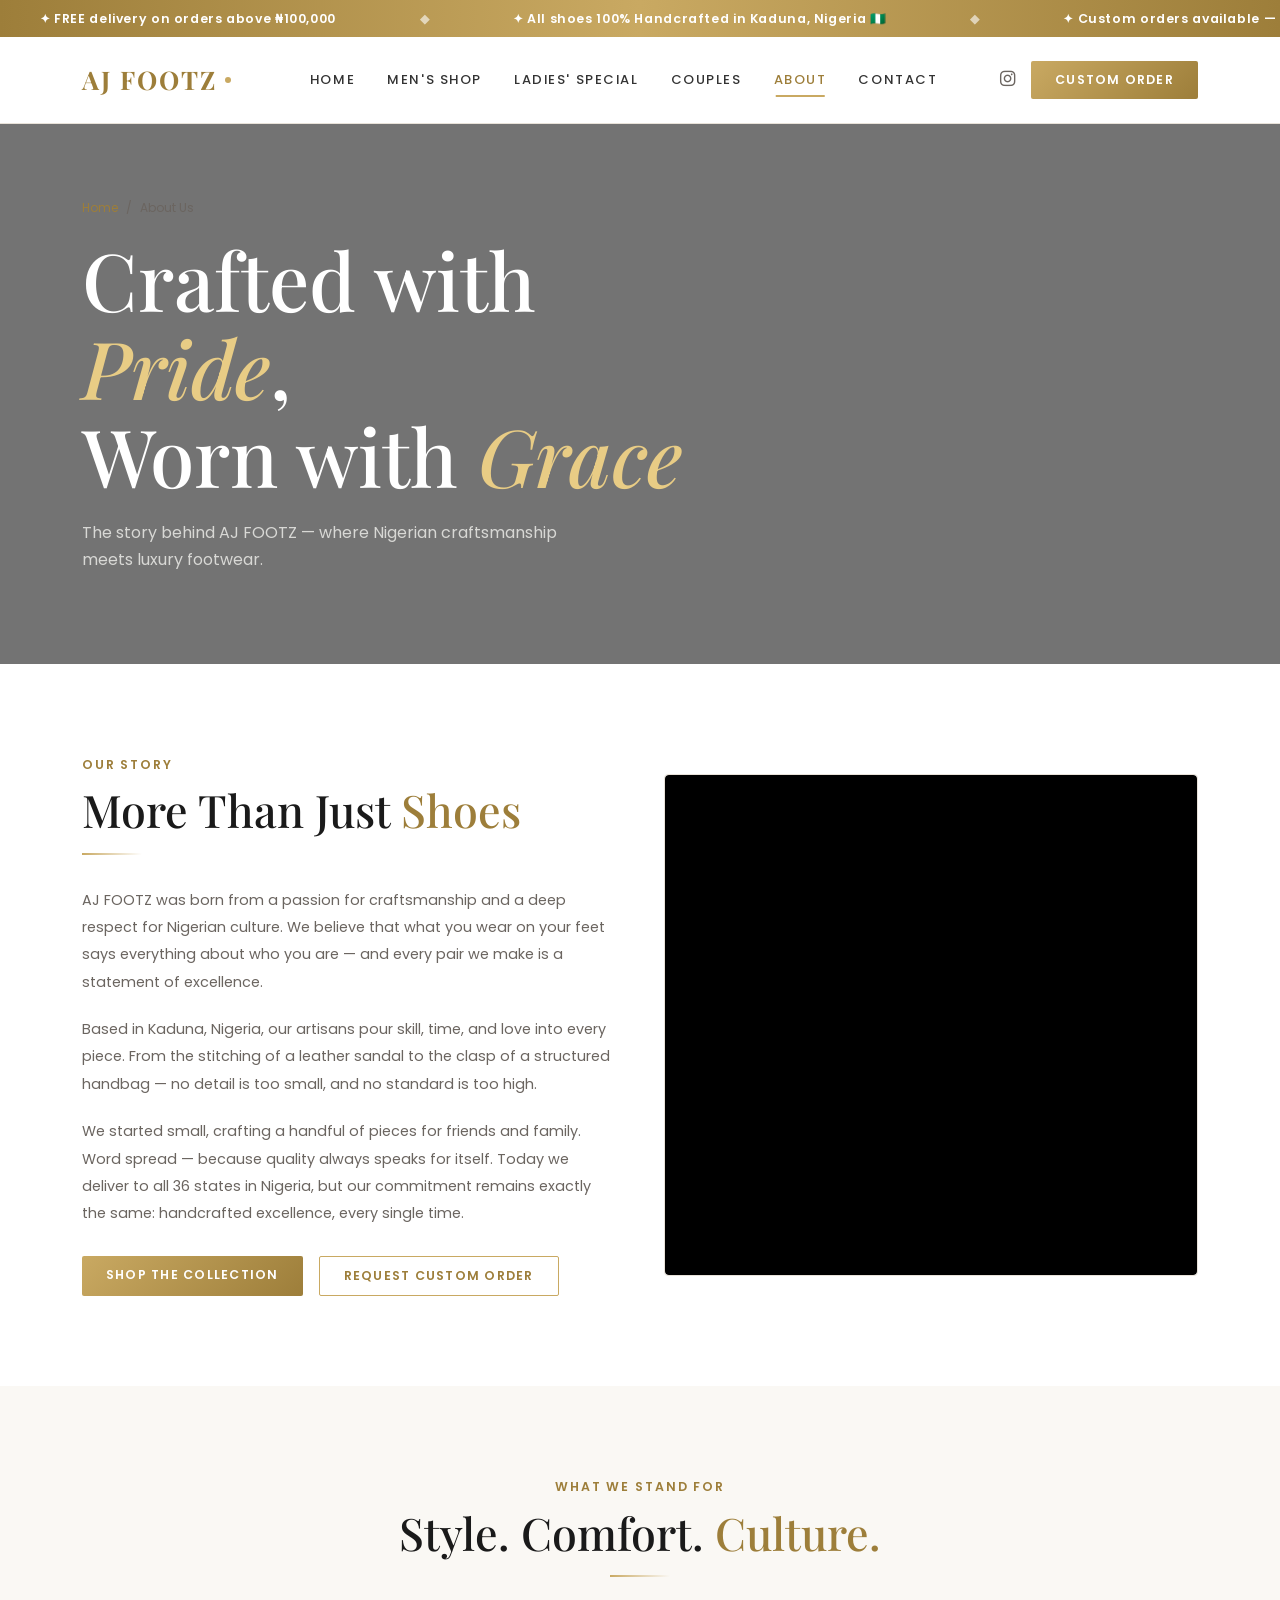
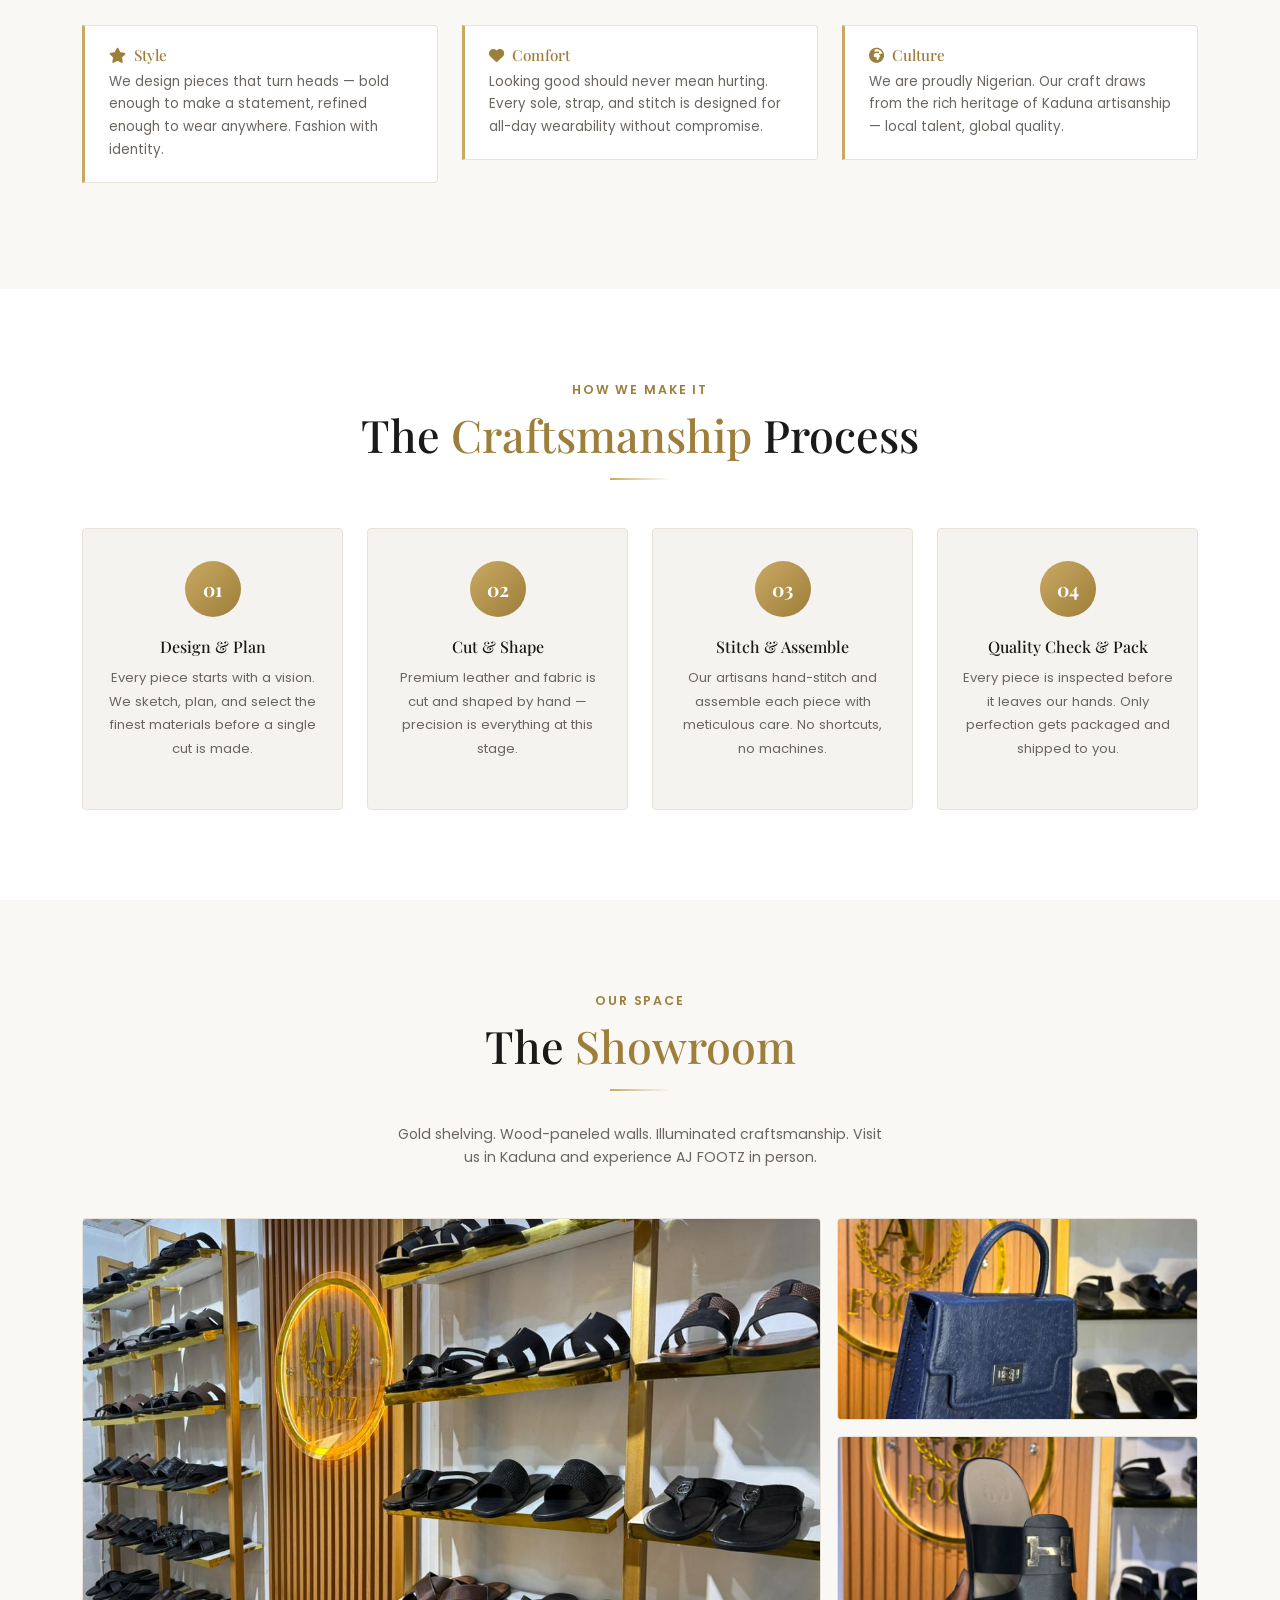
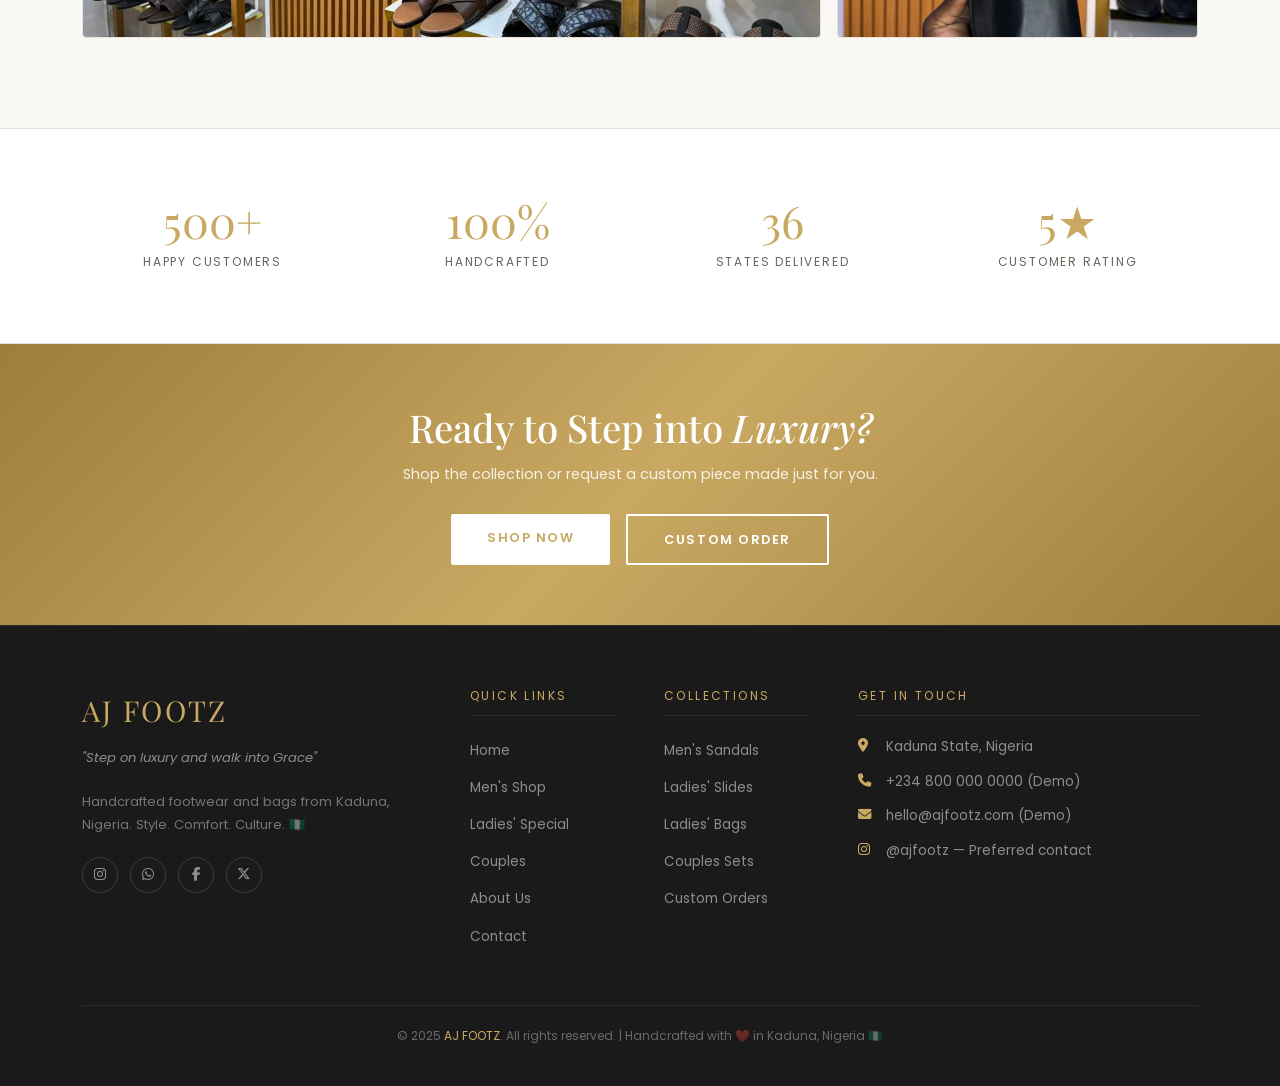
==== commit 8720bbf9: "Add Ladies' Special page with dynamic product display and cart functionality" ====
--- a/about.html
+++ b/about.html
@@ -36,29 +36,30 @@
   </div>
 
   <!-- Navbar -->
-  <nav id="mainNavbar" class="navbar navbar-expand-lg scrolled">
-    <div class="container">
-      <a class="navbar-brand" href="index.html">AJ FOOTZ <span class="brand-dot"></span></a>
-      <button class="navbar-toggler" type="button" data-bs-toggle="collapse" data-bs-target="#navMenu">
-        <i class="fas fa-bars" style="color:var(--gold)"></i>
-      </button>
-      <div class="collapse navbar-collapse" id="navMenu">
-        <ul class="navbar-nav mx-auto gap-1">
-          <li class="nav-item"><a class="nav-link" href="index.html">Home</a></li>
-          <li class="nav-item"><a class="nav-link" href="shop.html">Shop</a></li>
-          <li class="nav-item"><a class="nav-link" href="marketplace.html">Marketplace</a></li>
-          <li class="nav-item"><a class="nav-link active" href="about.html">About</a></li>
-          <li class="nav-item"><a class="nav-link" href="contact.html">Contact</a></li>
-        </ul>
-        <div class="d-flex align-items-center gap-3">
-          <a href="https://instagram.com/ajfootz" target="_blank" style="color:var(--gray);font-size:1.1rem">
-            <i class="fab fa-instagram"></i>
-          </a>
-          <a href="contact.html#custom" class="btn btn-gold btn-sm">Custom Order</a>
-        </div>
-      </div>
-    </div>
-  </nav>
+<nav id="mainNavbar" class="navbar navbar-expand-lg scrolled">
+  <div class="container">
+    <a class="navbar-brand" href="index.html">AJ FOOTZ <span class="brand-dot"></span></a>
+    <button class="navbar-toggler" type="button" data-bs-toggle="collapse" data-bs-target="#navMenu">
+      <i class="fas fa-bars" style="color:var(--gold)"></i>
+    </button>
+    <div class="collapse navbar-collapse" id="navMenu">
+      <ul class="navbar-nav mx-auto gap-1">
+        <li class="nav-item"><a class="nav-link " href="index.html">Home</a></li>
+        <li class="nav-item"><a class="nav-link " href="marketplace.html">Men's Shop</a></li>
+        <li class="nav-item"><a class="nav-link " href="ladies.html">Ladies' Special</a></li>
+        <li class="nav-item"><a class="nav-link " href="couples.html">Couples</a></li>
+        <li class="nav-item"><a class="nav-link active" href="about.html">About</a></li>
+        <li class="nav-item"><a class="nav-link " href="contact.html">Contact</a></li>
+      </ul>
+      <div class="d-flex align-items-center gap-3">
+        <a href="https://instagram.com/ajfootz" target="_blank" style="color:var(--gray);font-size:1.1rem">
+          <i class="fab fa-instagram"></i>
+        </a>
+        <a href="contact.html#custom" class="btn btn-gold btn-sm">Custom Order</a>
+      </div>
+    </div>
+  </div>
+</nav>
 
   <!-- About Hero -->
   <section class="about-hero"
@@ -309,54 +310,55 @@
 
   <!-- Footer -->
   <footer class="site-footer">
-    <div class="container">
-      <div class="row g-5">
-        <div class="col-lg-4">
-          <div class="footer-brand">AJ FOOTZ</div>
-          <p class="footer-tagline">"Step on luxury and walk into Grace"</p>
-          <p style="color:var(--gray);font-size:.82rem;line-height:1.8;margin-bottom:20px">
-            Handcrafted unisex footwear and bags from Kaduna, Nigeria. Style. Comfort. Culture. 🇳🇬
-          </p>
-          <div class="footer-social">
-            <a href="https://instagram.com/ajfootz" target="_blank"><i class="fab fa-instagram"></i></a>
-            <a href="https://wa.me/2348000000000" target="_blank"><i class="fab fa-whatsapp"></i></a>
-            <a href="#"><i class="fab fa-facebook-f"></i></a>
-            <a href="#"><i class="fab fa-x-twitter"></i></a>
-          </div>
-        </div>
-        <div class="col-6 col-lg-2">
-          <div class="footer-heading">Quick Links</div>
-          <ul class="footer-links">
-            <li><a href="index.html">Home</a></li>
-            <li><a href="shop.html">Shop</a></li>
-            <li><a href="marketplace.html">Marketplace</a></li>
-            <li><a href="about.html">About Us</a></li>
-            <li><a href="contact.html">Contact</a></li>
-          </ul>
-        </div>
-        <div class="col-6 col-lg-2">
-          <div class="footer-heading">Collections</div>
-          <ul class="footer-links">
-            <li><a href="shop.html?cat=shoes">Men's Sandals</a></li>
-            <li><a href="shop.html?cat=bags">Women's Bags</a></li>
-            <li><a href="contact.html#custom">Custom Orders</a></li>
-            <li><a href="marketplace.html">New Arrivals</a></li>
-          </ul>
-        </div>
-        <div class="col-lg-4">
-          <div class="footer-heading">Get In Touch</div>
-          <div class="footer-contact-item"><i class="fas fa-map-marker-alt"></i><span>Kaduna State, Nigeria</span></div>
-          <div class="footer-contact-item"><i class="fas fa-phone"></i><span>+234 800 000 0000 (Demo)</span></div>
-          <div class="footer-contact-item"><i class="fas fa-envelope"></i><span>hello@ajfootz.com (Demo)</span></div>
-          <div class="footer-contact-item"><i class="fab fa-instagram"></i><span>@ajfootz — Preferred contact</span>
-          </div>
-        </div>
-      </div>
-      <div class="footer-bottom">
-        <p>© 2025 <span>AJ FOOTZ</span>. All rights reserved. | Handcrafted with ❤️ in Kaduna, Nigeria 🇳🇬</p>
-      </div>
-    </div>
-  </footer>
+  <div class="container">
+    <div class="row g-5">
+      <div class="col-lg-4">
+        <div class="footer-brand">AJ FOOTZ</div>
+        <p class="footer-tagline">"Step on luxury and walk into Grace"</p>
+        <p style="color:rgba(255,255,255,.4);font-size:.82rem;line-height:1.8;margin-bottom:20px">
+          Handcrafted footwear and bags from Kaduna, Nigeria. Style. Comfort. Culture. 🇳🇬
+        </p>
+        <div class="footer-social">
+          <a href="https://instagram.com/ajfootz" target="_blank"><i class="fab fa-instagram"></i></a>
+          <a href="https://wa.me/2348000000000" target="_blank"><i class="fab fa-whatsapp"></i></a>
+          <a href="#"><i class="fab fa-facebook-f"></i></a>
+          <a href="#"><i class="fab fa-x-twitter"></i></a>
+        </div>
+      </div>
+      <div class="col-6 col-lg-2">
+        <div class="footer-heading">Quick Links</div>
+        <ul class="footer-links">
+          <li><a href="index.html">Home</a></li>
+          <li><a href="marketplace.html">Men's Shop</a></li>
+          <li><a href="ladies.html">Ladies' Special</a></li>
+          <li><a href="couples.html">Couples</a></li>
+          <li><a href="about.html">About Us</a></li>
+          <li><a href="contact.html">Contact</a></li>
+        </ul>
+      </div>
+      <div class="col-6 col-lg-2">
+        <div class="footer-heading">Collections</div>
+        <ul class="footer-links">
+          <li><a href="marketplace.html">Men's Sandals</a></li>
+          <li><a href="ladies.html">Ladies' Slides</a></li>
+          <li><a href="ladies.html">Ladies' Bags</a></li>
+          <li><a href="couples.html">Couples Sets</a></li>
+          <li><a href="contact.html#custom">Custom Orders</a></li>
+        </ul>
+      </div>
+      <div class="col-lg-4">
+        <div class="footer-heading">Get In Touch</div>
+        <div class="footer-contact-item"><i class="fas fa-map-marker-alt"></i><span>Kaduna State, Nigeria</span></div>
+        <div class="footer-contact-item"><i class="fas fa-phone"></i><span>+234 800 000 0000 (Demo)</span></div>
+        <div class="footer-contact-item"><i class="fas fa-envelope"></i><span>hello@ajfootz.com (Demo)</span></div>
+        <div class="footer-contact-item"><i class="fab fa-instagram"></i><span>@ajfootz — Preferred contact</span></div>
+      </div>
+    </div>
+    <div class="footer-bottom">
+      <p>© 2025 <span>AJ FOOTZ</span>. All rights reserved. | Handcrafted with ❤️ in Kaduna, Nigeria 🇳🇬</p>
+    </div>
+  </div>
+</footer>
 
   <script src="https://cdn.jsdelivr.net/npm/bootstrap@5.3.2/dist/js/bootstrap.bundle.min.js"></script>
   <script src="js/products.js"></script>
--- a/css/style.css
+++ b/css/style.css
@@ -1,18 +1,18 @@
-/* ─── AJ FOOTZ — Luxury Footwear Brand ────────────────────────────────────── */
+/* ─── AJ FOOTZ — Luxury Footwear Brand (Light Theme) ───────────────────────── */
 @import url('https://fonts.googleapis.com/css2?family=Playfair+Display:ital,wght@0,400;0,600;0,700;1,400&family=Poppins:wght@300;400;500;600&display=swap');
 
 :root {
   --gold:        #C9A962;
   --gold-light:  #e8cc85;
   --gold-dark:   #9d7e3a;
-  --black:       #111111;
-  --black-soft:  #1A1A1A;
-  --card-bg:     #1e1e1e;
-  --cream:       #FAF9F6;
-  --cream-dark:  #e8e4dc;
+  --black:       #FFFFFF;
+  --black-soft:  #FAF8F4;
+  --card-bg:     #F5F3EF;
+  --cream:       #1A1A1A;
+  --cream-dark:  #333333;
   --brown:       #3D2B1F;
-  --gray:        #888888;
-  --border:      rgba(201,169,98,0.2);
+  --gray:        #6B6560;
+  --border:      #E8E2D9;
   --transition:  all 0.35s cubic-bezier(0.4,0,0.2,1);
 }
 
@@ -33,15 +33,15 @@
   color: var(--cream);
 }
 
-a { color: var(--gold); text-decoration: none; transition: var(--transition); }
-a:hover { color: var(--gold-light); }
+a { color: var(--gold-dark); text-decoration: none; transition: var(--transition); }
+a:hover { color: var(--gold); }
 
 img { max-width: 100%; }
 
 /* ─── Announcement Bar ────────────────────────────────────────────────────── */
 .announcement-bar {
   background: linear-gradient(90deg, var(--gold-dark), var(--gold), var(--gold-dark));
-  color: var(--black);
+  color: #fff;
   font-size: 0.78rem;
   font-weight: 600;
   letter-spacing: 0.05em;
@@ -58,7 +58,7 @@
 }
 
 .announcement-bar span { margin: 0 2.5rem; }
-.announcement-bar .dot { color: var(--black); opacity: 0.6; }
+.announcement-bar .dot { opacity: 0.6; }
 
 @keyframes marquee {
   from { transform: translateX(0); }
@@ -67,19 +67,20 @@
 
 /* ─── Navbar ──────────────────────────────────────────────────────────────── */
 #mainNavbar {
-  background: transparent;
-  padding: 18px 0;
+  background: rgba(255,255,255,0.95);
+  padding: 16px 0;
   transition: var(--transition);
   position: sticky;
   top: 0;
   z-index: 1050;
+  border-bottom: 1px solid var(--border);
 }
 
 #mainNavbar.scrolled {
-  background: rgba(17,17,17,0.97);
+  background: rgba(255,255,255,0.98);
   backdrop-filter: blur(12px);
   padding: 10px 0;
-  box-shadow: 0 2px 30px rgba(0,0,0,0.5);
+  box-shadow: 0 2px 20px rgba(0,0,0,0.08);
   border-bottom: 1px solid var(--border);
 }
 
@@ -88,7 +89,7 @@
   font-size: 1.6rem;
   font-weight: 700;
   letter-spacing: 0.08em;
-  color: var(--gold) !important;
+  color: var(--gold-dark) !important;
   display: flex;
   align-items: center;
   gap: 8px;
@@ -102,7 +103,7 @@
 }
 
 .nav-link {
-  color: var(--cream) !important;
+  color: #333 !important;
   font-size: 0.82rem;
   font-weight: 500;
   letter-spacing: 0.12em;
@@ -116,27 +117,26 @@
   content: '';
   position: absolute;
   bottom: 0; left: 50%;
-  width: 0; height: 1px;
+  width: 0; height: 2px;
   background: var(--gold);
   transition: var(--transition);
   transform: translateX(-50%);
 }
 
 .nav-link:hover, .nav-link.active {
-  color: var(--gold) !important;
+  color: var(--gold-dark) !important;
 }
 
 .nav-link:hover::after, .nav-link.active::after { width: 60%; }
 
 .navbar-toggler {
   border: 1px solid var(--border) !important;
-  color: var(--gold) !important;
 }
 
 /* ─── Buttons ─────────────────────────────────────────────────────────────── */
 .btn-gold {
   background: linear-gradient(135deg, var(--gold), var(--gold-dark));
-  color: var(--black) !important;
+  color: #fff !important;
   font-family: 'Poppins', sans-serif;
   font-size: 0.78rem;
   font-weight: 600;
@@ -152,14 +152,14 @@
 .btn-gold:hover {
   background: linear-gradient(135deg, var(--gold-light), var(--gold));
   transform: translateY(-2px);
-  box-shadow: 0 6px 20px rgba(201,169,98,0.3);
-  color: var(--black) !important;
+  box-shadow: 0 6px 20px rgba(201,169,98,0.35);
+  color: #fff !important;
 }
 
 .btn-outline-gold {
   background: transparent;
-  color: var(--gold) !important;
-  border: 1px solid var(--gold);
+  color: var(--gold-dark) !important;
+  border: 1.5px solid var(--gold);
   font-size: 0.78rem;
   font-weight: 600;
   letter-spacing: 0.1em;
@@ -172,9 +172,9 @@
 
 .btn-outline-gold:hover {
   background: var(--gold);
-  color: var(--black) !important;
+  color: #fff !important;
   transform: translateY(-2px);
-  box-shadow: 0 6px 20px rgba(201,169,98,0.2);
+  box-shadow: 0 6px 20px rgba(201,169,98,0.25);
 }
 
 .btn-lg-gold {
@@ -191,14 +191,15 @@
   line-height: 1.2;
 }
 
-.section-title .accent { color: var(--gold); }
+.section-title .accent { color: var(--gold-dark); }
 
 .section-subtitle {
-  color: var(--gray);
-  font-size: 0.88rem;
-  letter-spacing: 0.08em;
+  color: var(--gold-dark);
+  font-size: 0.78rem;
+  letter-spacing: 0.15em;
   text-transform: uppercase;
   margin-bottom: 8px;
+  font-weight: 600;
 }
 
 .gold-line {
@@ -229,7 +230,7 @@
 .hero-slide::before {
   content: '';
   position: absolute; inset: 0;
-  background: linear-gradient(135deg, rgba(0,0,0,0.75) 40%, rgba(0,0,0,0.3) 100%);
+  background: linear-gradient(135deg, rgba(0,0,0,0.65) 40%, rgba(0,0,0,0.25) 100%);
 }
 
 .hero-content {
@@ -245,7 +246,7 @@
   font-size: 0.75rem;
   letter-spacing: 0.3em;
   text-transform: uppercase;
-  color: var(--gold);
+  color: var(--gold-light);
   margin-bottom: 16px;
   opacity: 0;
   animation: fadeInDown 0.8s 0.3s ease forwards;
@@ -255,17 +256,17 @@
   font-family: 'Playfair Display', serif;
   font-size: clamp(2.5rem, 7vw, 5rem);
   line-height: 1.1;
-  color: var(--cream);
+  color: #fff;
   margin-bottom: 20px;
   opacity: 0;
   animation: fadeInUp 0.8s 0.5s ease forwards;
 }
 
-.hero-title em { color: var(--gold); font-style: italic; }
+.hero-title em { color: var(--gold-light); font-style: italic; }
 
 .hero-sub {
   font-size: 1rem;
-  color: rgba(250,249,246,0.75);
+  color: rgba(255,255,255,0.8);
   margin-bottom: 36px;
   opacity: 0;
   animation: fadeInUp 0.8s 0.7s ease forwards;
@@ -293,7 +294,7 @@
 
 /* ─── Stats Bar ───────────────────────────────────────────────────────────── */
 .stats-bar {
-  background: var(--black-soft);
+  background: var(--card-bg);
   border-top: 1px solid var(--border);
   border-bottom: 1px solid var(--border);
   padding: 28px 0;
@@ -303,7 +304,7 @@
 .stat-num {
   font-family: 'Playfair Display', serif;
   font-size: 2rem;
-  color: var(--gold);
+  color: var(--gold-dark);
   display: block;
 }
 
@@ -320,7 +321,8 @@
   overflow: hidden;
   border-radius: 4px;
   cursor: pointer;
-  aspect-ratio: 4/3;  /* 👈 change this to 16/9 for wider, less tall */
+  aspect-ratio: 3/4;
+  box-shadow: 0 4px 20px rgba(0,0,0,0.08);
 }
 
 .category-card img {
@@ -333,7 +335,7 @@
 
 .category-card-overlay {
   position: absolute; inset: 0;
-  background: linear-gradient(to top, rgba(0,0,0,0.85) 40%, transparent 100%);
+  background: linear-gradient(to top, rgba(0,0,0,0.8) 40%, transparent 100%);
   display: flex;
   flex-direction: column;
   justify-content: flex-end;
@@ -343,7 +345,7 @@
 .category-card-title {
   font-family: 'Playfair Display', serif;
   font-size: 1.6rem;
-  color: var(--cream);
+  color: #fff;
   margin-bottom: 4px;
 }
 
@@ -351,7 +353,7 @@
   font-size: 0.75rem;
   letter-spacing: 0.1em;
   text-transform: uppercase;
-  color: var(--gold);
+  color: var(--gold-light);
   margin-bottom: 16px;
 }
 
@@ -366,14 +368,14 @@
 
 .category-card:hover .category-card-arrow {
   background: var(--gold);
-  color: var(--black);
+  color: #fff;
 }
 
 /* ─── Product Cards ───────────────────────────────────────────────────────── */
 .product-card {
-  background: var(--card-bg);
+  background: var(--black);
   border: 1px solid var(--border);
-  border-radius: 4px;
+  border-radius: 6px;
   overflow: hidden;
   transition: var(--transition);
   height: 100%;
@@ -382,15 +384,15 @@
 
 .product-card:hover {
   transform: translateY(-6px);
-  box-shadow: 0 16px 40px rgba(0,0,0,0.4);
-  border-color: rgba(201,169,98,0.5);
+  box-shadow: 0 16px 40px rgba(0,0,0,0.12);
+  border-color: var(--gold);
 }
 
 .product-badge {
   position: absolute;
   top: 12px; left: 12px;
   background: linear-gradient(135deg, var(--gold), var(--gold-dark));
-  color: var(--black);
+  color: #fff;
   font-size: 0.65rem;
   font-weight: 700;
   letter-spacing: 0.1em;
@@ -416,7 +418,7 @@
 
 .product-overlay {
   position: absolute; inset: 0;
-  background: rgba(0,0,0,0.75);
+  background: rgba(0,0,0,0.7);
   display: flex;
   align-items: center;
   justify-content: center;
@@ -428,13 +430,13 @@
 .product-card:hover .product-overlay { opacity: 1; }
 
 .product-desc-preview {
-  color: var(--cream);
+  color: #fff;
   font-size: 0.8rem;
   text-align: center;
   line-height: 1.6;
 }
 
-.product-info { padding: 16px; }
+.product-info { padding: 16px; background: var(--black); }
 
 .product-name {
   font-size: 0.95rem;
@@ -444,8 +446,8 @@
 }
 
 .product-price {
-  color: var(--gold);
-  font-weight: 600;
+  color: var(--gold-dark);
+  font-weight: 700;
   font-size: 1.05rem;
   margin-bottom: 12px;
 }
@@ -461,7 +463,7 @@
 }
 
 .size-select:focus {
-  background: var(--black-soft);
+  background: var(--black);
   border-color: var(--gold);
   color: var(--cream);
   box-shadow: 0 0 0 2px rgba(201,169,98,0.15);
@@ -475,30 +477,31 @@
   text-align: center;
   padding: 36px 24px;
   border: 1px solid var(--border);
-  border-radius: 4px;
-  background: var(--card-bg);
+  border-radius: 6px;
+  background: var(--black);
   transition: var(--transition);
 }
 
 .why-card:hover {
-  border-color: rgba(201,169,98,0.5);
+  border-color: var(--gold);
   transform: translateY(-4px);
+  box-shadow: 0 8px 30px rgba(0,0,0,0.08);
 }
 
 .why-icon {
   width: 60px; height: 60px;
-  border: 1px solid var(--gold);
+  border: 1.5px solid var(--gold);
   border-radius: 50%;
   display: flex; align-items: center; justify-content: center;
   margin: 0 auto 20px;
   font-size: 1.3rem;
-  color: var(--gold);
+  color: var(--gold-dark);
   transition: var(--transition);
 }
 
 .why-card:hover .why-icon {
   background: var(--gold);
-  color: var(--black);
+  color: #fff;
 }
 
 .why-card h5 {
@@ -511,11 +514,12 @@
 
 /* ─── Testimonials ────────────────────────────────────────────────────────── */
 .testimonial-card {
-  background: var(--card-bg);
+  background: var(--black);
   border: 1px solid var(--border);
-  border-radius: 4px;
+  border-radius: 6px;
   padding: 32px;
   position: relative;
+  box-shadow: 0 2px 16px rgba(0,0,0,0.05);
 }
 
 .testimonial-card::before {
@@ -523,7 +527,7 @@
   font-family: 'Playfair Display', serif;
   font-size: 5rem;
   color: var(--gold);
-  opacity: 0.2;
+  opacity: 0.15;
   position: absolute;
   top: 10px; left: 20px;
   line-height: 1;
@@ -533,7 +537,7 @@
 
 .testimonial-text {
   font-size: 0.88rem;
-  color: rgba(250,249,246,0.8);
+  color: var(--gray);
   line-height: 1.8;
   margin-bottom: 20px;
   font-style: italic;
@@ -550,16 +554,16 @@
   display: flex; align-items: center; justify-content: center;
   font-family: 'Playfair Display', serif;
   font-size: 1.1rem;
-  color: var(--black);
+  color: #fff;
   font-weight: 700;
 }
 
-.testimonial-name { font-weight: 600; font-size: 0.88rem; }
+.testimonial-name { font-weight: 600; font-size: 0.88rem; color: var(--cream); }
 .testimonial-loc { font-size: 0.72rem; color: var(--gray); }
 
 /* ─── Instagram CTA Section ───────────────────────────────────────────────── */
 .instagram-cta {
-  background: linear-gradient(135deg, var(--brown) 0%, var(--black-soft) 100%);
+  background: linear-gradient(135deg, #FAF3E8 0%, #FDF9F2 100%);
   border-top: 1px solid var(--border);
   border-bottom: 1px solid var(--border);
   padding: 80px 0;
@@ -576,15 +580,15 @@
 .custom-order-banner h2 {
   font-family: 'Playfair Display', serif;
   font-size: clamp(1.6rem, 3vw, 2.4rem);
-  color: var(--black);
+  color: #fff;
   margin-bottom: 12px;
 }
 
-.custom-order-banner p { color: var(--brown); margin-bottom: 28px; font-size: 0.9rem; }
+.custom-order-banner p { color: rgba(255,255,255,0.85); margin-bottom: 28px; font-size: 0.9rem; }
 
 .custom-order-banner .btn {
-  background: var(--black);
-  color: var(--gold) !important;
+  background: #fff;
+  color: var(--gold-dark) !important;
   border: none;
   padding: 14px 36px;
   font-size: 0.8rem;
@@ -596,15 +600,15 @@
 }
 
 .custom-order-banner .btn:hover {
-  background: var(--black-soft);
+  background: var(--cream);
   transform: translateY(-2px);
-  box-shadow: 0 8px 24px rgba(0,0,0,0.3);
+  box-shadow: 0 8px 24px rgba(0,0,0,0.15);
 }
 
 /* ─── Footer ──────────────────────────────────────────────────────────────── */
 .site-footer {
-  background: var(--black);
-  border-top: 1px solid var(--border);
+  background: #1A1A1A;
+  border-top: 1px solid rgba(255,255,255,0.08);
   padding: 60px 0 24px;
 }
 
@@ -618,17 +622,17 @@
 
 .footer-tagline {
   font-size: 0.82rem;
-  color: var(--gray);
+  color: rgba(255,255,255,0.5);
   font-style: italic;
   margin-bottom: 20px;
 }
 
 .footer-social a {
   width: 36px; height: 36px;
-  border: 1px solid var(--border);
+  border: 1px solid rgba(255,255,255,0.15);
   border-radius: 50%;
   display: inline-flex; align-items: center; justify-content: center;
-  color: var(--gray);
+  color: rgba(255,255,255,0.5);
   margin-right: 8px;
   transition: var(--transition);
   font-size: 0.85rem;
@@ -647,13 +651,13 @@
   color: var(--gold);
   margin-bottom: 20px;
   padding-bottom: 8px;
-  border-bottom: 1px solid var(--border);
+  border-bottom: 1px solid rgba(255,255,255,0.08);
 }
 
 .footer-links { list-style: none; padding: 0; }
 .footer-links li { margin-bottom: 10px; }
 .footer-links a {
-  color: var(--gray);
+  color: rgba(255,255,255,0.5);
   font-size: 0.84rem;
   transition: var(--transition);
 }
@@ -662,7 +666,7 @@
 
 .footer-contact-item {
   display: flex; gap: 12px;
-  color: var(--gray);
+  color: rgba(255,255,255,0.5);
   font-size: 0.84rem;
   margin-bottom: 12px;
   align-items: flex-start;
@@ -671,12 +675,12 @@
 .footer-contact-item i { color: var(--gold); margin-top: 3px; min-width: 16px; }
 
 .footer-bottom {
-  border-top: 1px solid var(--border);
+  border-top: 1px solid rgba(255,255,255,0.08);
   padding-top: 20px;
   margin-top: 40px;
   text-align: center;
   font-size: 0.75rem;
-  color: var(--gray);
+  color: rgba(255,255,255,0.35);
 }
 
 .footer-bottom span { color: var(--gold); }
@@ -693,7 +697,7 @@
 .about-hero::before {
   content: '';
   position: absolute; inset: 0;
-  background: rgba(0,0,0,0.65);
+  background: rgba(0,0,0,0.55);
 }
 
 .about-hero-content { position: relative; z-index: 1; }
@@ -701,20 +705,24 @@
 .value-card {
   border-left: 3px solid var(--gold);
   padding: 20px 24px;
-  background: var(--card-bg);
+  background: var(--black);
   border-radius: 0 4px 4px 0;
   margin-bottom: 16px;
-}
-
-.value-card h5 { color: var(--gold); font-size: 0.95rem; margin-bottom: 6px; }
+  border-top: 1px solid var(--border);
+  border-bottom: 1px solid var(--border);
+  border-right: 1px solid var(--border);
+}
+
+.value-card h5 { color: var(--gold-dark); font-size: 0.95rem; margin-bottom: 6px; }
 .value-card p { color: var(--gray); font-size: 0.84rem; margin: 0; }
 
 /* ─── Contact Page ────────────────────────────────────────────────────────── */
 .contact-form-wrap {
-  background: var(--card-bg);
+  background: var(--black);
   border: 1px solid var(--border);
-  border-radius: 4px;
+  border-radius: 6px;
   padding: 40px;
+  box-shadow: 0 4px 24px rgba(0,0,0,0.06);
 }
 
 .form-control, .form-select {
@@ -729,11 +737,12 @@
 
 .form-control:focus, .form-select:focus {
   border-color: var(--gold) !important;
-  box-shadow: 0 0 0 3px rgba(201,169,98,0.1) !important;
+  box-shadow: 0 0 0 3px rgba(201,169,98,0.12) !important;
   outline: none !important;
-}
-
-.form-control::placeholder { color: var(--gray) !important; }
+  background: var(--black) !important;
+}
+
+.form-control::placeholder { color: #aaa !important; }
 
 .form-label {
   font-size: 0.75rem;
@@ -741,28 +750,33 @@
   text-transform: uppercase;
   color: var(--gray);
   margin-bottom: 6px;
+  font-weight: 500;
 }
 
 .contact-info-card {
-  background: var(--card-bg);
+  background: var(--black);
   border: 1px solid var(--border);
-  border-radius: 4px;
+  border-radius: 6px;
   padding: 28px;
   margin-bottom: 16px;
   display: flex;
   gap: 16px;
   align-items: flex-start;
   transition: var(--transition);
-}
-
-.contact-info-card:hover { border-color: rgba(201,169,98,0.4); }
+  box-shadow: 0 2px 12px rgba(0,0,0,0.04);
+}
+
+.contact-info-card:hover {
+  border-color: var(--gold);
+  box-shadow: 0 4px 20px rgba(0,0,0,0.08);
+}
 
 .contact-info-icon {
   width: 44px; height: 44px;
   background: linear-gradient(135deg, var(--gold), var(--gold-dark));
   border-radius: 2px;
   display: flex; align-items: center; justify-content: center;
-  color: var(--black);
+  color: #fff;
   font-size: 1rem;
   flex-shrink: 0;
 }
@@ -770,10 +784,11 @@
 /* ─── Shop Page ───────────────────────────────────────────────────────────── */
 .shop-hero {
   min-height: 40vh;
-  background: linear-gradient(135deg, var(--brown) 0%, var(--black-soft) 100%);
+  background: linear-gradient(135deg, #FAF3E8 0%, #FDF9F2 100%);
   display: flex; align-items: center;
   position: relative;
   overflow: hidden;
+  border-bottom: 1px solid var(--border);
 }
 
 .shop-hero::before {
@@ -783,7 +798,7 @@
   transform: translateY(-50%);
   font-family: 'Playfair Display', serif;
   font-size: 18rem;
-  color: rgba(201,169,98,0.04);
+  color: rgba(201,169,98,0.06);
   letter-spacing: -0.05em;
   pointer-events: none;
 }
@@ -793,7 +808,7 @@
 
 .filter-btn {
   background: transparent;
-  border: 1px solid var(--border);
+  border: 1.5px solid var(--border);
   color: var(--gray);
   font-size: 0.75rem;
   font-weight: 600;
@@ -808,13 +823,13 @@
 .filter-btn:hover, .filter-btn.active {
   background: var(--gold);
   border-color: var(--gold);
-  color: var(--black);
+  color: #fff;
 }
 
 /* ─── Cart Sidebar ────────────────────────────────────────────────────────── */
 #cartOverlay {
   position: fixed; inset: 0;
-  background: rgba(0,0,0,0.6);
+  background: rgba(0,0,0,0.4);
   z-index: 1100;
   opacity: 0; pointer-events: none;
   transition: opacity 0.3s ease;
@@ -828,12 +843,13 @@
   width: 420px;
   max-width: 95vw;
   height: 100vh;
-  background: #161616;
+  background: #fff;
   border-left: 1px solid var(--border);
   z-index: 1200;
   transition: right 0.4s cubic-bezier(0.4,0,0.2,1);
   display: flex;
   flex-direction: column;
+  box-shadow: -4px 0 30px rgba(0,0,0,0.1);
 }
 
 #cartSidebar.open { right: 0; }
@@ -844,6 +860,7 @@
   display: flex;
   align-items: center;
   justify-content: space-between;
+  background: var(--black-soft);
 }
 
 .cart-header h5 {
@@ -861,25 +878,27 @@
   padding: 4px;
 }
 
-.cart-close:hover { color: var(--gold); }
+.cart-close:hover { color: var(--gold-dark); }
 
 .cart-body {
   flex: 1; overflow-y: auto;
   padding: 20px 24px;
   scrollbar-width: thin;
   scrollbar-color: var(--border) transparent;
+  background: #fff;
 }
 
 .cart-item-img {
   width: 70px; height: 70px;
   object-fit: cover;
-  border-radius: 2px;
+  border-radius: 4px;
   flex-shrink: 0;
+  border: 1px solid var(--border);
 }
 
 .cart-item-name { font-size: 0.88rem; font-weight: 500; color: var(--cream); }
 .cart-item-meta { font-size: 0.72rem; color: var(--gray); }
-.cart-item-price { font-size: 0.9rem; color: var(--gold); font-weight: 600; }
+.cart-item-price { font-size: 0.9rem; color: var(--gold-dark); font-weight: 700; }
 
 .qty-btn {
   width: 26px; height: 26px;
@@ -893,8 +912,8 @@
   transition: var(--transition);
 }
 
-.qty-btn:hover { background: var(--gold); border-color: var(--gold); color: var(--black); }
-.qty-val { font-size: 0.85rem; min-width: 20px; text-align: center; }
+.qty-btn:hover { background: var(--gold); border-color: var(--gold); color: #fff; }
+.qty-val { font-size: 0.85rem; min-width: 20px; text-align: center; color: var(--cream); }
 
 .remove-btn {
   background: none; border: none;
@@ -918,11 +937,12 @@
   margin-bottom: 16px;
 }
 
-#cartEmpty p { font-size: 0.88rem; }
+#cartEmpty p { font-size: 0.88rem; color: var(--gray); }
 
 .cart-footer {
   padding: 20px 24px;
   border-top: 1px solid var(--border);
+  background: var(--black-soft);
 }
 
 .cart-total-row {
@@ -933,14 +953,14 @@
 }
 
 .cart-total-label { font-size: 0.8rem; color: var(--gray); text-transform: uppercase; letter-spacing: 0.1em; }
-.cart-total-amount { font-size: 1.2rem; font-weight: 700; color: var(--gold); font-family: 'Playfair Display', serif; }
+.cart-total-amount { font-size: 1.2rem; font-weight: 700; color: var(--gold-dark); font-family: 'Playfair Display', serif; }
 
 .count-badge {
   position: absolute;
   top: -8px; right: -8px;
   width: 18px; height: 18px;
   background: var(--gold);
-  color: var(--black);
+  color: #fff;
   border-radius: 50%;
   font-size: 0.65rem;
   font-weight: 700;
@@ -954,10 +974,10 @@
   width: 54px; height: 54px;
   background: linear-gradient(135deg, var(--gold), var(--gold-dark));
   border: none; border-radius: 50%;
-  color: var(--black);
+  color: #fff;
   font-size: 1.1rem;
   cursor: pointer;
-  box-shadow: 0 6px 24px rgba(201,169,98,0.35);
+  box-shadow: 0 6px 24px rgba(201,169,98,0.4);
   display: flex; align-items: center; justify-content: center;
   transition: var(--transition);
   z-index: 999;
@@ -965,14 +985,14 @@
 
 .cart-float-btn:hover {
   transform: scale(1.1);
-  box-shadow: 0 10px 32px rgba(201,169,98,0.45);
+  box-shadow: 0 10px 32px rgba(201,169,98,0.5);
 }
 
 /* ─── Toast ───────────────────────────────────────────────────────────────── */
 .cart-toast {
   position: fixed;
   bottom: 90px; right: 28px;
-  background: var(--card-bg);
+  background: #fff;
   border: 1px solid var(--border);
   border-left: 3px solid var(--gold);
   color: var(--cream);
@@ -984,6 +1004,7 @@
   transform: translateY(10px);
   transition: all 0.3s ease;
   pointer-events: none;
+  box-shadow: 0 4px 20px rgba(0,0,0,0.1);
 }
 
 .cart-toast.show { opacity: 1; transform: translateY(0); }
@@ -991,8 +1012,8 @@
 
 /* ─── Marketplace Announcement Bar ───────────────────────────────────────── */
 .marketplace-announcement {
-  background: linear-gradient(90deg, #0a0a0a 0%, var(--black-soft) 50%, #0a0a0a 100%);
-  border-bottom: 1px solid var(--border);
+  background: #1A1A1A;
+  border-bottom: 1px solid rgba(255,255,255,0.08);
   padding: 14px 0;
   overflow: hidden;
   white-space: nowrap;
@@ -1002,7 +1023,7 @@
 .marketplace-announcement .marquee-track {
   display: inline-block;
   animation: marquee 25s linear infinite;
-  color: var(--gold);
+  color: var(--gold-light);
   font-size: 0.8rem;
   letter-spacing: 0.1em;
 }
@@ -1016,7 +1037,6 @@
 
 .reveal.visible { opacity: 1; transform: none; }
 
-/* Stagger delays */
 .reveal:nth-child(2) { transition-delay: 0.1s; }
 .reveal:nth-child(3) { transition-delay: 0.2s; }
 .reveal:nth-child(4) { transition-delay: 0.3s; }
@@ -1025,7 +1045,7 @@
 
 /* ─── Animations ──────────────────────────────────────────────────────────── */
 @keyframes fadeInUp {
-  from { opacity: 0; transform: translateY(20px); }
+  from { opacity: 0; transform: translateY(24px); }
   to   { opacity: 1; transform: translateY(0); }
 }
 
@@ -1039,13 +1059,8 @@
   to   { opacity: 1; }
 }
 
-@keyframes fadeInUp {
-  from { opacity: 0; transform: translateY(24px); }
-  to   { opacity: 1; transform: translateY(0); }
-}
-
 /* ─── Misc Helpers ────────────────────────────────────────────────────────── */
-.text-gold { color: var(--gold) !important; }
+.text-gold { color: var(--gold-dark) !important; }
 .border-gold { border-color: var(--gold) !important; }
 .bg-card { background: var(--card-bg); }
 .section-pad { padding: 90px 0; }
@@ -1057,7 +1072,6 @@
   margin: 0;
 }
 
-/* Search input */
 .search-wrap { position: relative; }
 .search-wrap i { position: absolute; left: 14px; top: 50%; transform: translateY(-50%); color: var(--gray); }
 .search-input { padding-left: 40px !important; }
@@ -1065,7 +1079,7 @@
 /* ─── Page Hero (inner pages) ─────────────────────────────────────────────── */
 .page-hero {
   padding: 100px 0 60px;
-  background: linear-gradient(180deg, var(--black-soft) 0%, var(--black) 100%);
+  background: linear-gradient(180deg, #FAF3E8 0%, #FDF9F2 100%);
   border-bottom: 1px solid var(--border);
   text-align: center;
 }
@@ -1076,7 +1090,7 @@
   margin-bottom: 16px;
 }
 
-.breadcrumb-custom a { color: var(--gold); }
+.breadcrumb-custom a { color: var(--gold-dark); }
 .breadcrumb-custom span { color: var(--gray); margin: 0 8px; }
 
 /* ─── Mobile ──────────────────────────────────────────────────────────────── */
@@ -1097,9 +1111,87 @@
 
 /* ─── Scrollbar ───────────────────────────────────────────────────────────── */
 ::-webkit-scrollbar { width: 5px; }
-::-webkit-scrollbar-track { background: var(--black); }
+::-webkit-scrollbar-track { background: var(--black-soft); }
 ::-webkit-scrollbar-thumb { background: var(--border); border-radius: 3px; }
 ::-webkit-scrollbar-thumb:hover { background: var(--gold); }
 
 /* ─── Selection ───────────────────────────────────────────────────────────── */
-::selection { background: rgba(201,169,98,0.3); color: var(--cream); }
+::selection { background: rgba(201,169,98,0.2); color: var(--cream); }
+
+/* ─── Ladies' Special Page ────────────────────────────────────────────────── */
+.ladies-hero {
+  min-height: 45vh;
+  background: linear-gradient(135deg, #FDF0F5 0%, #FAF3E8 100%);
+  display: flex; align-items: center;
+  position: relative; overflow: hidden;
+  border-bottom: 1px solid var(--border);
+}
+.ladies-hero::before {
+  content: '♀';
+  position: absolute; right: -40px; top: 50%;
+  transform: translateY(-50%);
+  font-size: 18rem;
+  color: rgba(201,169,98,0.05);
+  pointer-events: none;
+}
+
+.combo-badge {
+  position: absolute; top: 12px; right: 12px;
+  background: linear-gradient(135deg, #e91e8c, #c2185b);
+  color: #fff; font-size: 0.6rem; font-weight: 700;
+  letter-spacing: 0.1em; text-transform: uppercase;
+  padding: 3px 8px; border-radius: 2px; z-index: 2;
+}
+
+.product-card.ladies-card:hover {
+  border-color: #e91e8c44;
+}
+
+/* ─── Couples Page ────────────────────────────────────────────────────────── */
+.couples-hero {
+  min-height: 45vh;
+  background: linear-gradient(135deg, #FDF6E8 0%, #FAF3E0 100%);
+  display: flex; align-items: center;
+  position: relative; overflow: hidden;
+  border-bottom: 1px solid var(--border);
+}
+.couples-hero::before {
+  content: '♥';
+  position: absolute; right: -40px; top: 50%;
+  transform: translateY(-50%);
+  font-size: 18rem;
+  color: rgba(201,169,98,0.06);
+  pointer-events: none;
+}
+
+.couple-size-row {
+  display: flex; gap: 8px; margin-bottom: 8px;
+}
+.couple-size-row .size-label {
+  font-size: 0.68rem; font-weight: 600;
+  text-transform: uppercase; letter-spacing: 0.08em;
+  color: var(--gray); min-width: 28px;
+  padding-top: 9px;
+}
+.couple-size-row .size-select { flex: 1; }
+
+.couple-tag {
+  position: absolute; top: 12px; left: 12px;
+  background: linear-gradient(135deg, var(--gold), var(--gold-dark));
+  color: #fff; font-size: 0.6rem; font-weight: 700;
+  letter-spacing: 0.1em; text-transform: uppercase;
+  padding: 3px 8px; border-radius: 2px; z-index: 2;
+}
+
+/* ─── Sub-filter tabs ─────────────────────────────────────────────────────── */
+.subfilter-tabs { display: flex; gap: 6px; flex-wrap: wrap; margin-bottom: 28px; }
+.subfilter-btn {
+  background: transparent; border: 1px solid var(--border);
+  color: var(--gray); font-size: 0.72rem; font-weight: 600;
+  letter-spacing: 0.1em; text-transform: uppercase;
+  padding: 6px 16px; border-radius: 20px; cursor: pointer;
+  transition: var(--transition);
+}
+.subfilter-btn:hover, .subfilter-btn.active {
+  background: var(--gold); border-color: var(--gold); color: #fff;
+}
